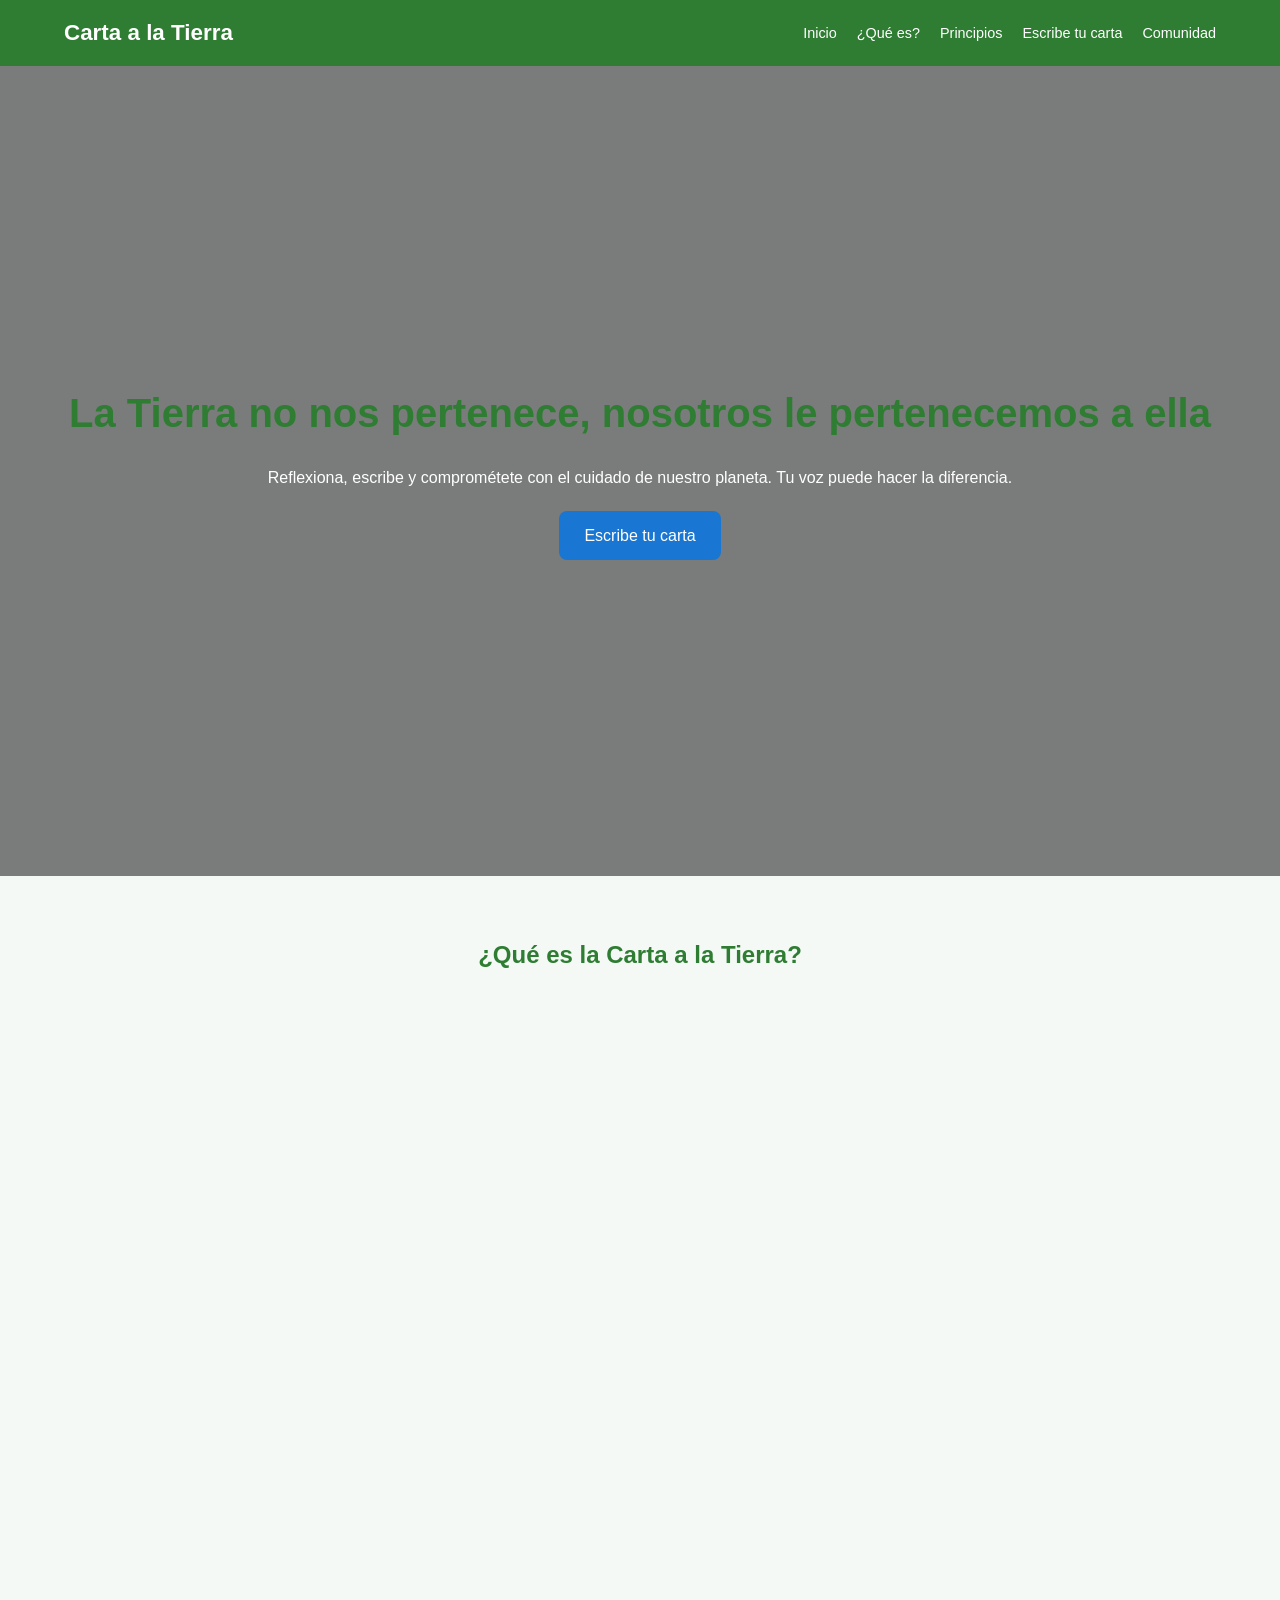
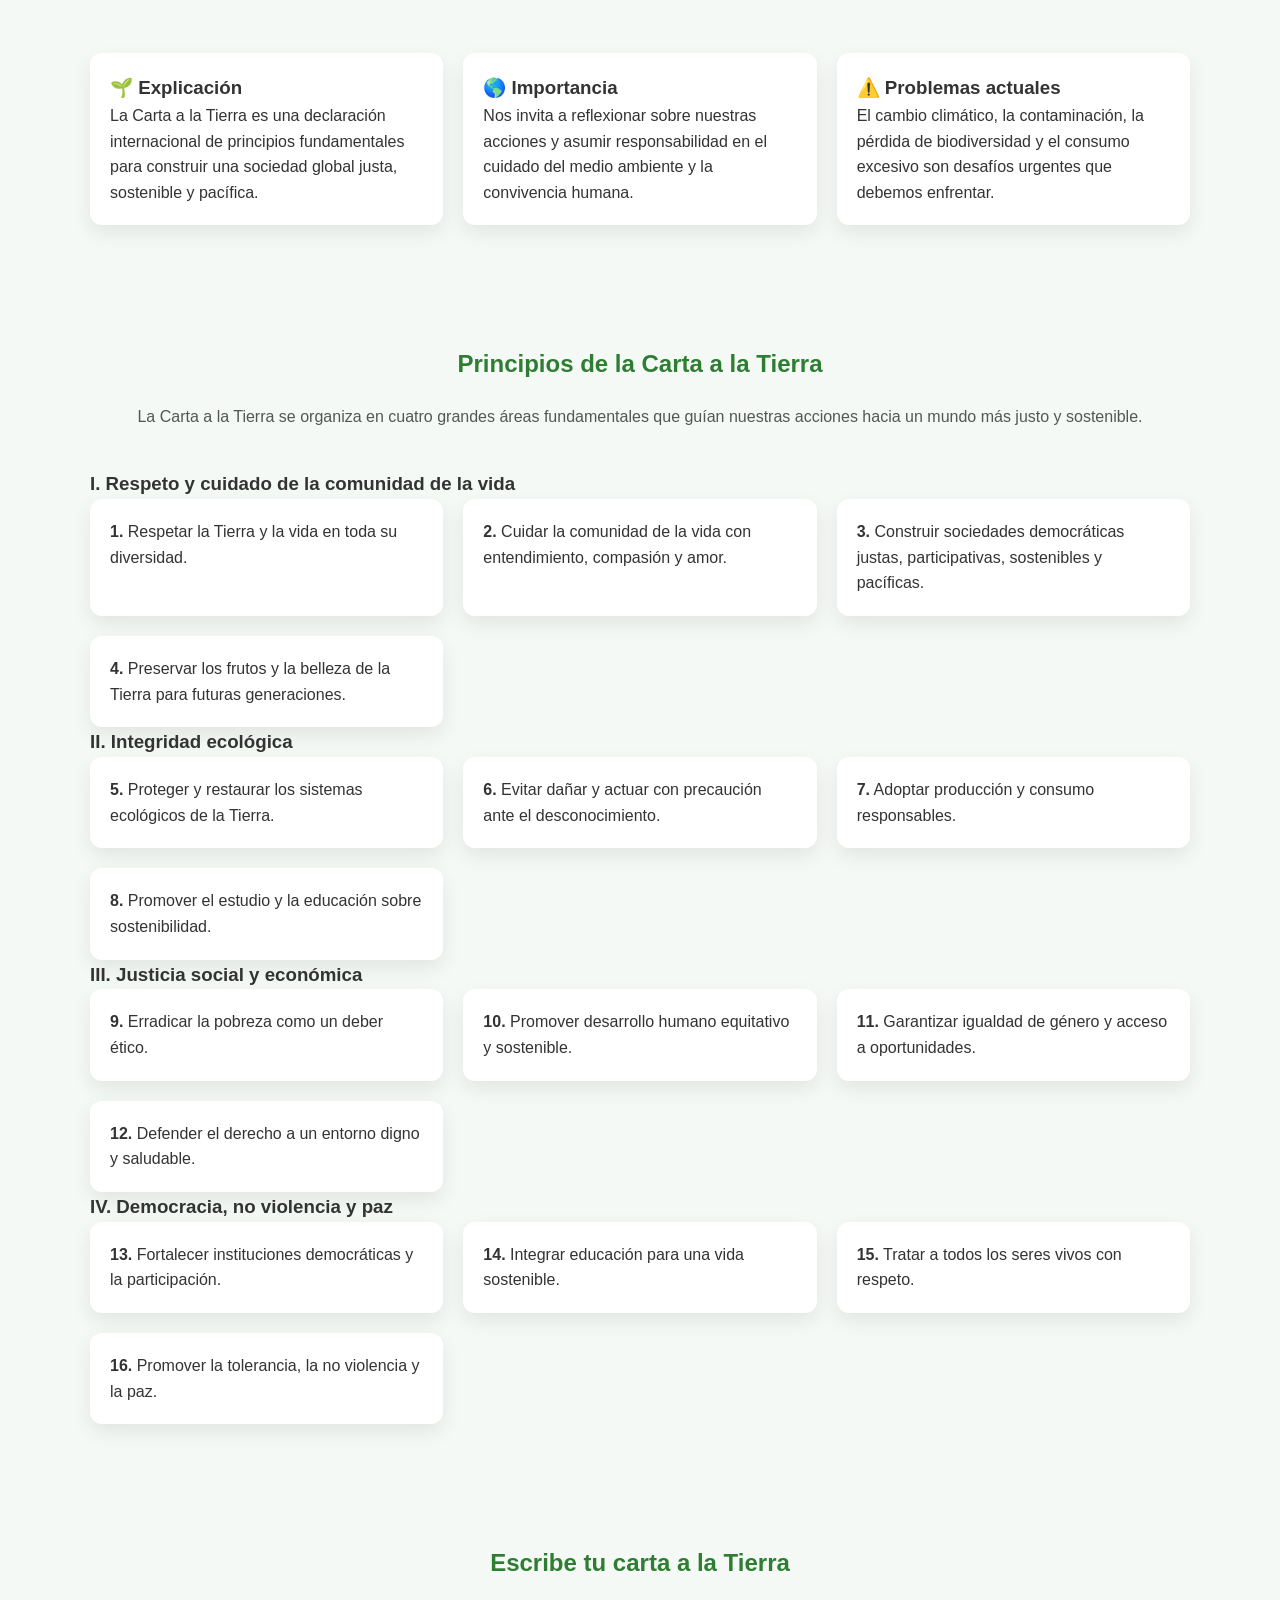
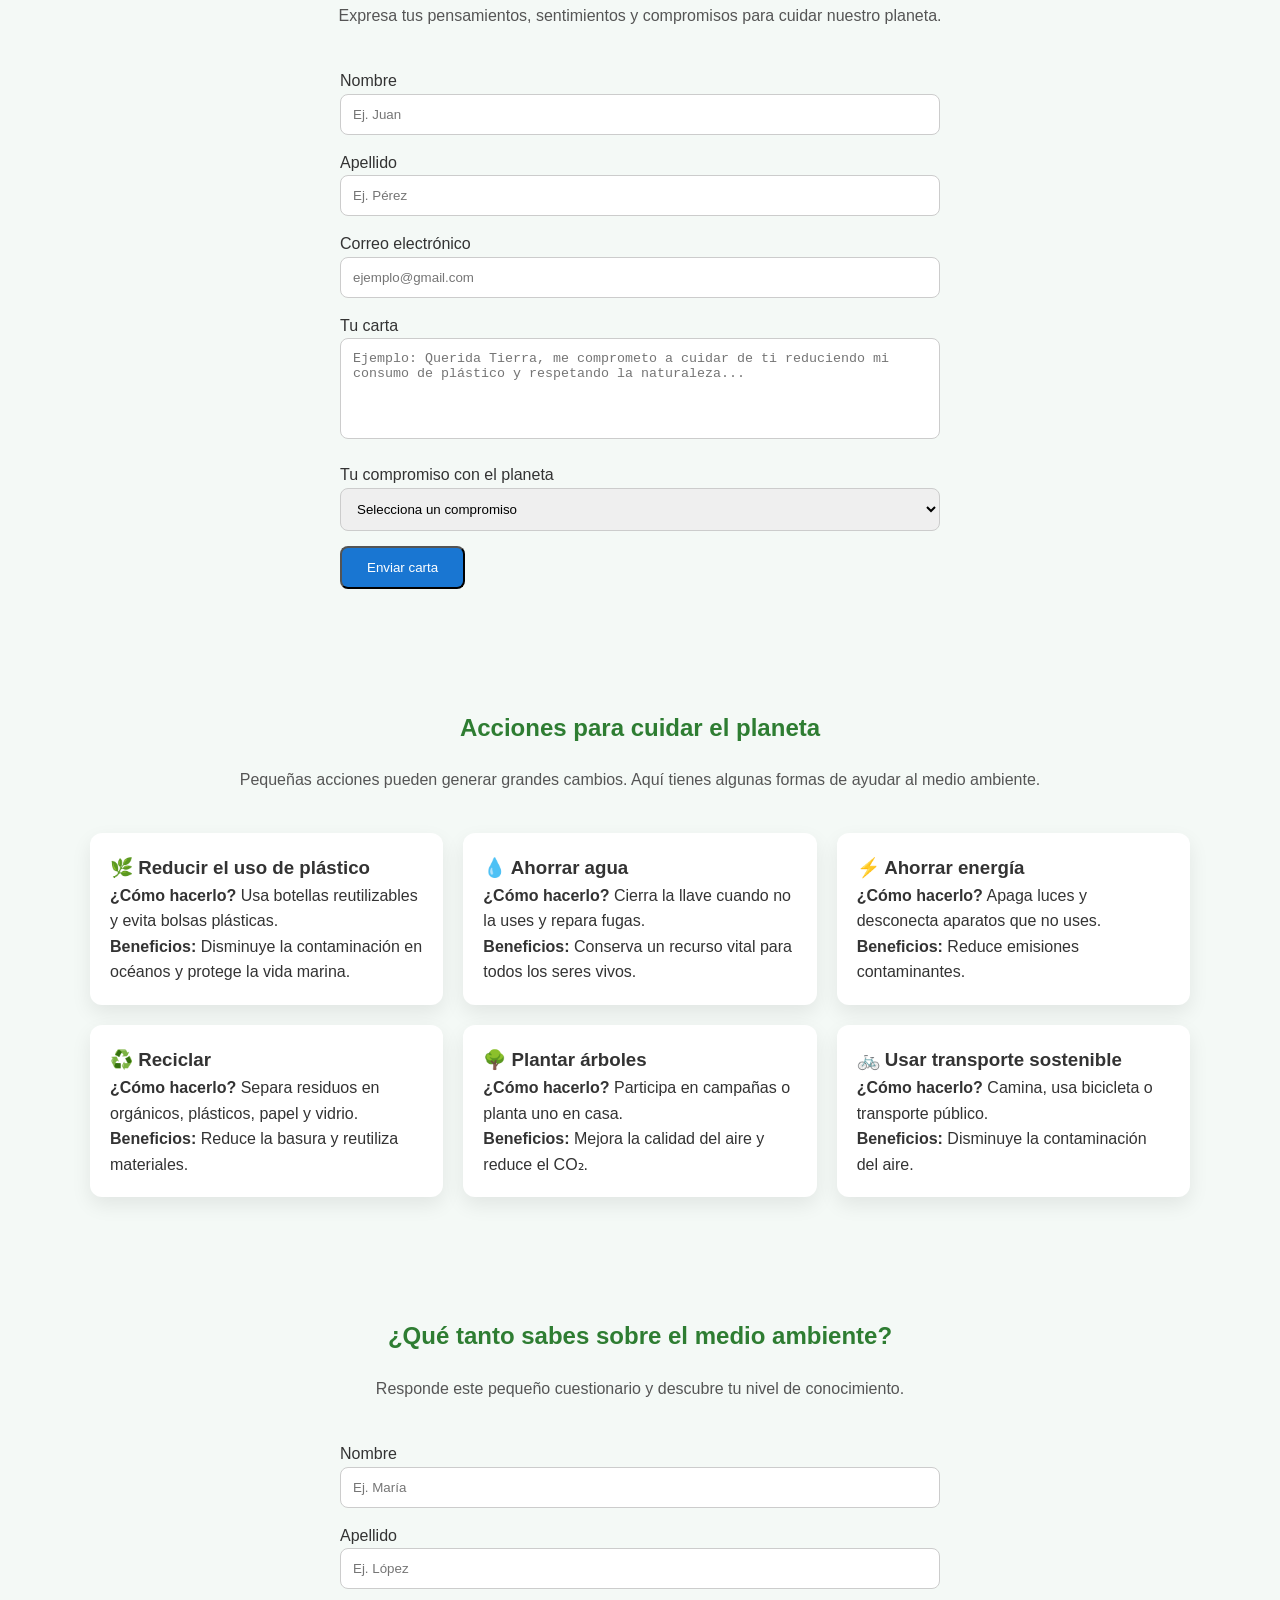
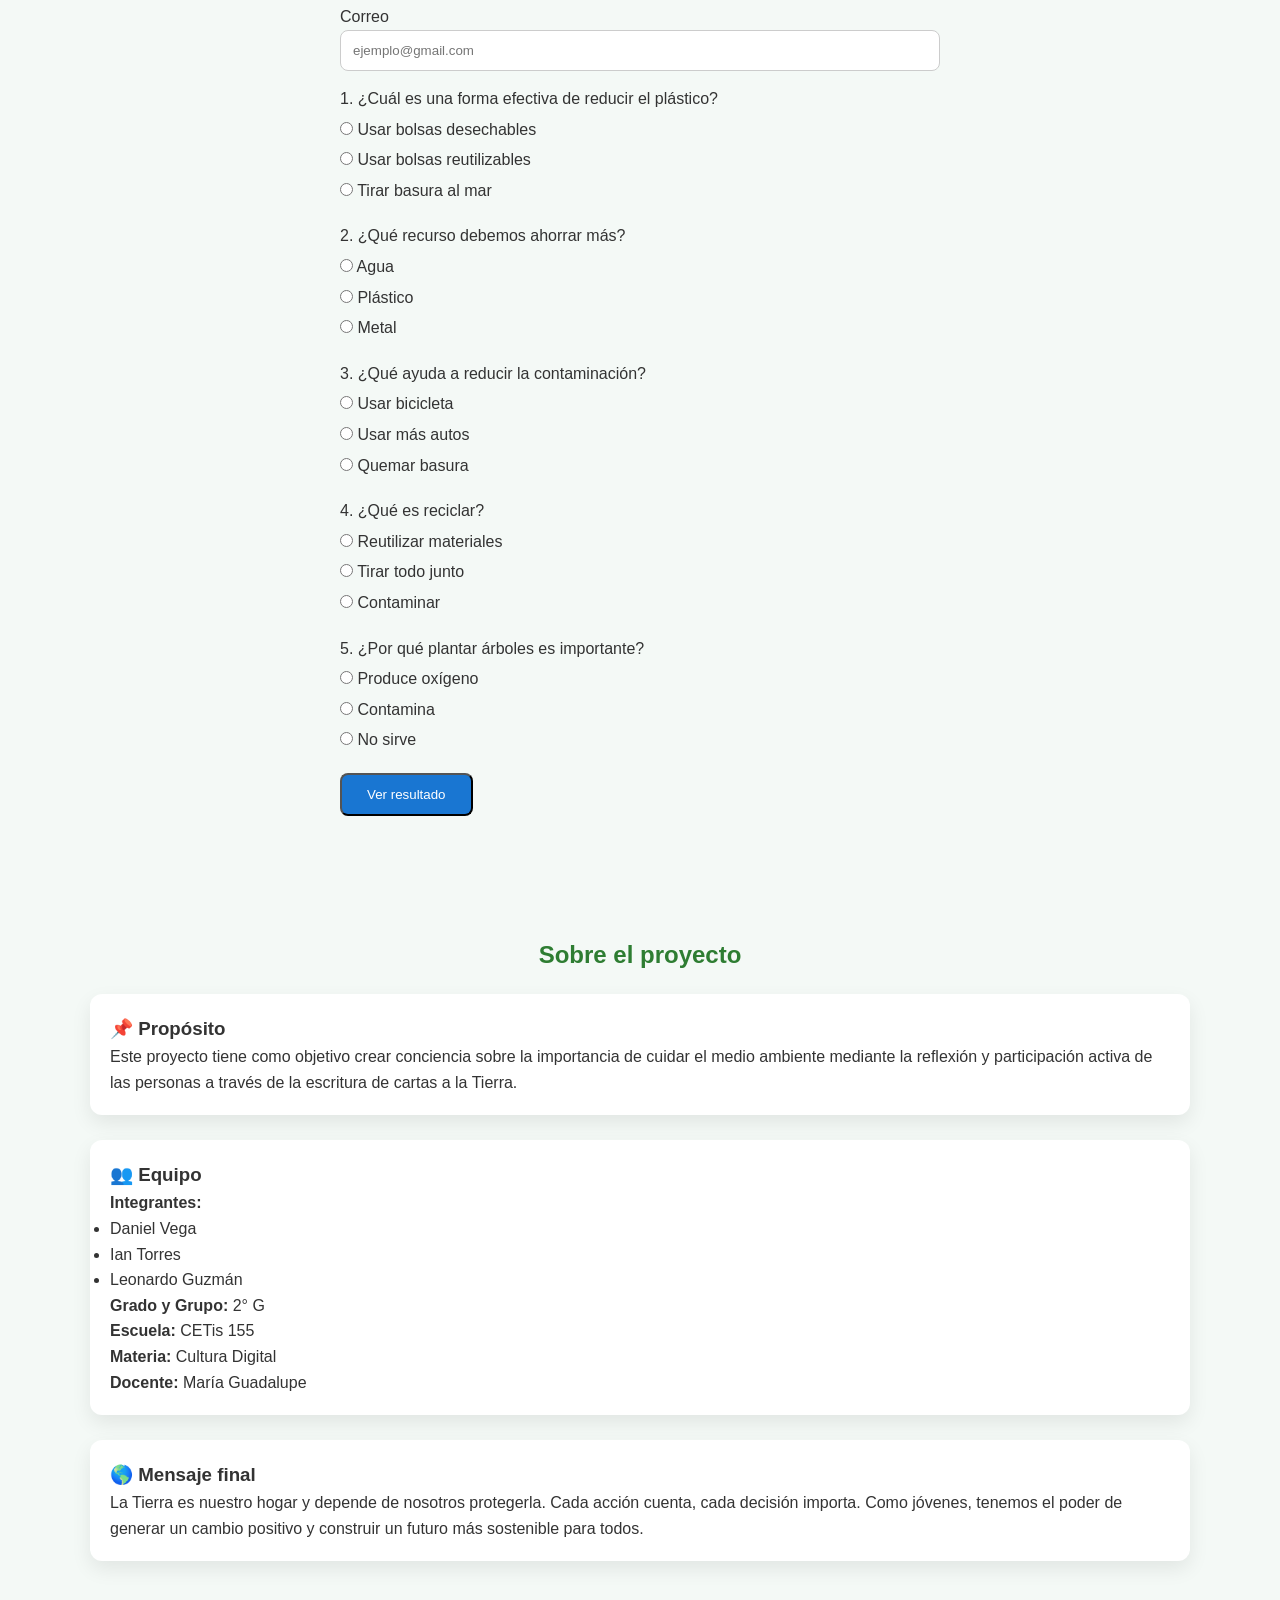
==== index.html @ 2c12a310 "Add files via upload" ====
<!DOCTYPE html>
<html lang="es">
<head>
    <meta charset="UTF-8">
    <meta name="viewport" content="width=device-width, initial-scale=1.0">
    <title>Carta A La Tierra</title>
    <link rel="stylesheet" href="styles.css">
</head>
<body>

<header class="header">
    <nav class="nav">
        <h1 class="logo">Carta a la Tierra</h1>
        <ul class="menu">
            <li><a href="#home">Inicio</a></li>
            <li><a href="#que-es">¿Qué es?</a></li>
            <li><a href="#principios">Principios</a></li>
            <li><a href="#carta">Escribe tu carta</a></li>
            <li><a href="#comunidad">Comunidad</a></li>
        </ul>
    </nav>
</header>

<main>
    <!-- HOME -->
    <section id="home" class="home">
        <div class="home-content">
            <h2 class="titulo-home">La Tierra no nos pertenece, nosotros le pertenecemos a ella</h2>
            <p>
                Reflexiona, escribe y comprométete con el cuidado de nuestro planeta.
                Tu voz puede hacer la diferencia.
            </p>
            <a href="#carta" class="btn">Escribe tu carta</a>
        </div>
    </section>

<!-- ¿QUÉ ES LA CARTA A LA TIERRA? -->
<section id="que-es" class="que-es">
    
    <div class="container">
        <h2>¿Qué es la Carta a la Tierra?</h2>

        <!-- VIDEO -->
        <div class="video-container">
            <iframe 
                src="https://www.youtube.com/embed/VIDEO_ID" 
                title="Carta a la Tierra"
                frameborder="0" 
                allowfullscreen>
            </iframe>
        </div>

        <!-- CONTENIDO -->
        <div class="info-grid">

            <div class="info-card">
                <h3>🌱 Explicación</h3>
                <p>
                    La Carta a la Tierra es una declaración internacional de principios fundamentales 
                    para construir una sociedad global justa, sostenible y pacífica.
                </p>
            </div>

            <div class="info-card">
                <h3>🌎 Importancia</h3>
                <p>
                    Nos invita a reflexionar sobre nuestras acciones y asumir responsabilidad en el 
                    cuidado del medio ambiente y la convivencia humana.
                </p>
            </div>

            <div class="info-card">
                <h3>⚠️ Problemas actuales</h3>
                <p>
                    El cambio climático, la contaminación, la pérdida de biodiversidad y el consumo 
                    excesivo son desafíos urgentes que debemos enfrentar.
                </p>
            </div>

        </div>
    </div>

</section>

<!-- PRINCIPIOS -->
<section id="principios" class="principios">

    <div class="container">
        <h2>Principios de la Carta a la Tierra</h2>
        <p class="intro">
            La Carta a la Tierra se organiza en cuatro grandes áreas fundamentales 
            que guían nuestras acciones hacia un mundo más justo y sostenible.
        </p>

        <!-- I -->
        <div class="grupo-principios">
            <h3>I. Respeto y cuidado de la comunidad de la vida</h3>

            <div class="principios-grid">
                <div class="principio-card">
                    <p><strong>1.</strong> Respetar la Tierra y la vida en toda su diversidad.</p>
                </div>

                <div class="principio-card">
                    <p><strong>2.</strong> Cuidar la comunidad de la vida con entendimiento, compasión y amor.</p>
                </div>

                <div class="principio-card">
                    <p><strong>3.</strong> Construir sociedades democráticas justas, participativas, sostenibles y pacíficas.</p>
                </div>

                <div class="principio-card">
                    <p><strong>4.</strong> Preservar los frutos y la belleza de la Tierra para futuras generaciones.</p>
                </div>
            </div>
        </div>

        <!-- II -->
        <div class="grupo-principios">
            <h3>II. Integridad ecológica</h3>

            <div class="principios-grid">
                <div class="principio-card">
                    <p><strong>5.</strong> Proteger y restaurar los sistemas ecológicos de la Tierra.</p>
                </div>

                <div class="principio-card">
                    <p><strong>6.</strong> Evitar dañar y actuar con precaución ante el desconocimiento.</p>
                </div>

                <div class="principio-card">
                    <p><strong>7.</strong> Adoptar producción y consumo responsables.</p>
                </div>

                <div class="principio-card">
                    <p><strong>8.</strong> Promover el estudio y la educación sobre sostenibilidad.</p>
                </div>
            </div>
        </div>

        <!-- III -->
        <div class="grupo-principios">
            <h3>III. Justicia social y económica</h3>

            <div class="principios-grid">
                <div class="principio-card">
                    <p><strong>9.</strong> Erradicar la pobreza como un deber ético.</p>
                </div>

                <div class="principio-card">
                    <p><strong>10.</strong> Promover desarrollo humano equitativo y sostenible.</p>
                </div>

                <div class="principio-card">
                    <p><strong>11.</strong> Garantizar igualdad de género y acceso a oportunidades.</p>
                </div>

                <div class="principio-card">
                    <p><strong>12.</strong> Defender el derecho a un entorno digno y saludable.</p>
                </div>
            </div>
        </div>

        <!-- IV -->
        <div class="grupo-principios">
            <h3>IV. Democracia, no violencia y paz</h3>

            <div class="principios-grid">
                <div class="principio-card">
                    <p><strong>13.</strong> Fortalecer instituciones democráticas y la participación.</p>
                </div>

                <div class="principio-card">
                    <p><strong>14.</strong> Integrar educación para una vida sostenible.</p>
                </div>

                <div class="principio-card">
                    <p><strong>15.</strong> Tratar a todos los seres vivos con respeto.</p>
                </div>

                <div class="principio-card">
                    <p><strong>16.</strong> Promover la tolerancia, la no violencia y la paz.</p>
                </div>
            </div>
        </div>

    </div>

</section>

<!-- ESCRIBE TU CARTA -->
<section id="carta" class="carta">

    <div class="container">
        <h2>Escribe tu carta a la Tierra</h2>
        <p class="intro">
            Expresa tus pensamientos, sentimientos y compromisos para cuidar nuestro planeta.
        </p>

        <form id="formCarta" class="formulario">

            <!-- Nombre -->
            <div class="form-group">
                <label for="nombre">Nombre</label>
                <input 
                    type="text" 
                    id="nombre" 
                    name="nombre" 
                    placeholder="Ej. Juan" 
                    required>
            </div>

            <!-- Apellido -->
            <div class="form-group">
                <label for="apellido">Apellido</label>
                <input 
                    type="text" 
                    id="apellido" 
                    name="apellido" 
                    placeholder="Ej. Pérez" 
                    required>
            </div>

            <!-- Correo -->
            <div class="form-group">
                <label for="correo">Correo electrónico</label>
                <input 
                    type="email" 
                    id="correo" 
                    name="correo" 
                    placeholder="ejemplo@gmail.com" 
                    required>
            </div>

            <!-- Mensaje -->
            <div class="form-group">
                <label for="mensaje">Tu carta</label>
                <textarea 
                    id="mensaje" 
                    name="mensaje" 
                    rows="5" 
                    placeholder="Ejemplo: Querida Tierra, me comprometo a cuidar de ti reduciendo mi consumo de plástico y respetando la naturaleza..."
                    required></textarea>
            </div>

            <!-- Compromiso -->
            <div class="form-group">
                <label for="compromiso">Tu compromiso con el planeta</label>
                <select id="compromiso" name="compromiso" required>
                    <option value="">Selecciona un compromiso</option>

                    <option>Respetar toda forma de vida</option>
                    <option>Cuidar la naturaleza con responsabilidad</option>
                    <option>Promover la paz y la justicia</option>
                    <option>Proteger el futuro del planeta</option>

                    <option>Proteger ecosistemas</option>
                    <option>Evitar contaminar</option>
                    <option>Consumir responsablemente</option>
                    <option>Aprender y educar sobre el medio ambiente</option>

                    <option>Apoyar la erradicación de la pobreza</option>
                    <option>Promover la equidad</option>
                    <option>Defender la igualdad de género</option>
                    <option>Respetar los derechos humanos</option>

                    <option>Participar en decisiones responsables</option>
                    <option>Educar para un futuro sostenible</option>
                    <option>Respetar a todos los seres vivos</option>
                    <option>Fomentar la paz y la no violencia</option>
                </select>
            </div>

            <!-- Botón -->
            <button type="submit" class="btn">Enviar carta</button>

        </form>

        <!-- Mensaje de confirmación -->
        <p id="mensajeExito" class="mensaje-exito" style="display: none;">
            ✅ Tu carta ha sido guardada correctamente.
        </p>

    </div>

</section>

<!-- ACCIONES ECOLÓGICAS -->
<section id="acciones" class="acciones">

    <div class="container">
        <h2>Acciones para cuidar el planeta</h2>
        <p class="intro">
            Pequeñas acciones pueden generar grandes cambios. Aquí tienes algunas formas de ayudar al medio ambiente.
        </p>

        <div class="acciones-grid">

            <!-- ACCIÓN 1 -->
            <div class="accion-card">
                <h3>🌿 Reducir el uso de plástico</h3>
                <p><strong>¿Cómo hacerlo?</strong> Usa botellas reutilizables y evita bolsas plásticas.</p>
                <p><strong>Beneficios:</strong> Disminuye la contaminación en océanos y protege la vida marina.</p>
            </div>

            <!-- ACCIÓN 2 -->
            <div class="accion-card">
                <h3>💧 Ahorrar agua</h3>
                <p><strong>¿Cómo hacerlo?</strong> Cierra la llave cuando no la uses y repara fugas.</p>
                <p><strong>Beneficios:</strong> Conserva un recurso vital para todos los seres vivos.</p>
            </div>

            <!-- ACCIÓN 3 -->
            <div class="accion-card">
                <h3>⚡ Ahorrar energía</h3>
                <p><strong>¿Cómo hacerlo?</strong> Apaga luces y desconecta aparatos que no uses.</p>
                <p><strong>Beneficios:</strong> Reduce emisiones contaminantes.</p>
            </div>

            <!-- ACCIÓN 4 -->
            <div class="accion-card">
                <h3>♻️ Reciclar</h3>
                <p><strong>¿Cómo hacerlo?</strong> Separa residuos en orgánicos, plásticos, papel y vidrio.</p>
                <p><strong>Beneficios:</strong> Reduce la basura y reutiliza materiales.</p>
            </div>

            <!-- ACCIÓN 5 -->
            <div class="accion-card">
                <h3>🌳 Plantar árboles</h3>
                <p><strong>¿Cómo hacerlo?</strong> Participa en campañas o planta uno en casa.</p>
                <p><strong>Beneficios:</strong> Mejora la calidad del aire y reduce el CO₂.</p>
            </div>

            <!-- ACCIÓN 6 -->
            <div class="accion-card">
                <h3>🚲 Usar transporte sostenible</h3>
                <p><strong>¿Cómo hacerlo?</strong> Camina, usa bicicleta o transporte público.</p>
                <p><strong>Beneficios:</strong> Disminuye la contaminación del aire.</p>
            </div>

        </div>

    </div>

</section>

<!-- QUIZ AMBIENTAL -->
<section id="quiz" class="quiz">

    <div class="container">
        <h2>¿Qué tanto sabes sobre el medio ambiente?</h2>
        <p class="intro">
            Responde este pequeño cuestionario y descubre tu nivel de conocimiento.
        </p>

        <form id="formQuiz" class="formulario">

            <!-- DATOS DEL USUARIO -->
            <div class="form-group">
                <label for="nombreQuiz">Nombre</label>
                <input type="text" id="nombreQuiz" placeholder="Ej. María" required>
            </div>

            <div class="form-group">
                <label for="apellidoQuiz">Apellido</label>
                <input type="text" id="apellidoQuiz" placeholder="Ej. López" required>
            </div>

            <div class="form-group">
                <label for="correoQuiz">Correo</label>
                <input type="email" id="correoQuiz" placeholder="ejemplo@gmail.com" required>
            </div>

            <!-- PREGUNTA 1 -->
            <div class="pregunta">
                <p>1. ¿Cuál es una forma efectiva de reducir el plástico?</p>
                <label><input type="radio" name="p1" value="0"> Usar bolsas desechables</label>
                <label><input type="radio" name="p1" value="1"> Usar bolsas reutilizables</label>
                <label><input type="radio" name="p1" value="0"> Tirar basura al mar</label>
            </div>

            <!-- PREGUNTA 2 -->
            <div class="pregunta">
                <p>2. ¿Qué recurso debemos ahorrar más?</p>
                <label><input type="radio" name="p2" value="1"> Agua</label>
                <label><input type="radio" name="p2" value="0"> Plástico</label>
                <label><input type="radio" name="p2" value="0"> Metal</label>
            </div>

            <!-- PREGUNTA 3 -->
            <div class="pregunta">
                <p>3. ¿Qué ayuda a reducir la contaminación?</p>
                <label><input type="radio" name="p3" value="1"> Usar bicicleta</label>
                <label><input type="radio" name="p3" value="0"> Usar más autos</label>
                <label><input type="radio" name="p3" value="0"> Quemar basura</label>
            </div>

            <!-- PREGUNTA 4 -->
            <div class="pregunta">
                <p>4. ¿Qué es reciclar?</p>
                <label><input type="radio" name="p4" value="1"> Reutilizar materiales</label>
                <label><input type="radio" name="p4" value="0"> Tirar todo junto</label>
                <label><input type="radio" name="p4" value="0"> Contaminar</label>
            </div>

            <!-- PREGUNTA 5 -->
            <div class="pregunta">
                <p>5. ¿Por qué plantar árboles es importante?</p>
                <label><input type="radio" name="p5" value="1"> Produce oxígeno</label>
                <label><input type="radio" name="p5" value="0"> Contamina</label>
                <label><input type="radio" name="p5" value="0"> No sirve</label>
            </div>

            <!-- BOTÓN -->
            <button type="submit" class="btn">Ver resultado</button>

        </form>

        <!-- RESULTADO -->
        <div id="resultadoQuiz" class="resultado-quiz" style="display: none;">
            <h3>Tu resultado</h3>
            <p id="puntaje"></p>
        </div>

    </div>

</section>

<!-- SOBRE EL PROYECTO -->
<section id="sobre" class="sobre">

    <div class="container">
        <h2>Sobre el proyecto</h2>

        <!-- PROPÓSITO -->
        <div class="sobre-card">
            <h3>📌 Propósito</h3>
            <p>
                Este proyecto tiene como objetivo crear conciencia sobre la importancia 
                de cuidar el medio ambiente mediante la reflexión y participación activa 
                de las personas a través de la escritura de cartas a la Tierra.
            </p>
        </div>

        <!-- AUTORES -->
        <div class="sobre-card">
            <h3>👥 Equipo</h3>
            <p><strong>Integrantes:</strong></p>
            <ul>
                <li>Daniel Vega</li>
                <li>Ian Torres</li>
                <li>Leonardo Guzmán</li>
            </ul>

            <p><strong>Grado y Grupo:</strong> 2° G</p>
            <p><strong>Escuela:</strong> CETis 155</p>
            <p><strong>Materia:</strong> Cultura Digital</p>
            <p><strong>Docente:</strong> María Guadalupe</p>
        </div>

        <!-- MENSAJE FINAL -->
        <div class="sobre-card">
            <h3>🌎 Mensaje final</h3>
            <p>
                La Tierra es nuestro hogar y depende de nosotros protegerla. 
                Cada acción cuenta, cada decisión importa. 
                Como jóvenes, tenemos el poder de generar un cambio positivo 
                y construir un futuro más sostenible para todos.
            </p>
        </div>

    </div>

</section>

</main>

<script src="script.js"></script>
</body>
</html>
---- styles.css ----
/* =========================
   🎯 RESET
========================= */
* {
    margin: 0;
    padding: 0;
    box-sizing: border-box;
}

/* =========================
   🌍 VARIABLES (PALETA)
========================= */
:root {
    --verde: #2E7D32;
    --verde-claro: #66BB6A;
    --azul: #1976D2;
    --fondo: #f4f9f6;
    --blanco: #ffffff;
    --gris: #555;
    --sombra: 0 8px 20px rgba(0,0,0,0.08);
}

/* =========================
   GENERAL
========================= */
body {
    font-family: 'Segoe UI', sans-serif;
    background: var(--fondo);
    color: #333;
    line-height: 1.6;
}

.container {
    width: 90%;
    max-width: 1100px;
    margin: auto;
    padding: 60px 0;
}

h2 {
    text-align: center;
    margin-bottom: 20px;
    color: var(--verde);
}

.intro {
    text-align: center;
    color: var(--gris);
    margin-bottom: 40px;
}

/* =========================
   🧭 NAV
========================= */
.header {
    background: var(--verde);
    position: sticky;
    top: 0;
    z-index: 1000;
}

.nav {
    display: flex;
    justify-content: space-between;
    align-items: center;
    padding: 15px 5%;
}

.logo {
    color: white;
    font-size: 1.4rem;
    font-weight: bold;
}

.menu {
    list-style: none;
    display: flex;
    gap: 20px;
}

.menu a {
    color: white;
    text-decoration: none;
    font-size: 0.9rem;
    transition: 0.3s;
}

.menu a:hover {
    opacity: 0.7;
}

/* =========================
   🏠 HOME
========================= */
.home {
    height: 90vh;
    display: flex;
    justify-content: center;
    align-items: center;
    text-align: center;

    background: linear-gradient(rgba(0,0,0,0.5), rgba(0,0,0,0.5)),
    url('https://images.unsplash.com/photo-1501004318641-b39e6451bec6');
    background-size: cover;
    background-position: center;

    color: white;
}

.titulo-home {
    font-size: 2.5rem;
    margin-bottom: 20px;
}

.home p {
    margin-bottom: 20px;
}

/* =========================
   🔘 BOTONES
========================= */
.btn {
    background: var(--azul);
    color: white;
    padding: 12px 25px;
    border-radius: 8px;
    text-decoration: none;
    display: inline-block;
    transition: 0.3s;
}

.btn:hover {
    transform: translateY(-3px);
    background: #0d47a1;
}

/* =========================
   🎥 VIDEO
========================= */
.video-container {
    position: relative;
    padding-bottom: 56.25%;
    margin-bottom: 40px;
}

.video-container iframe {
    position: absolute;
    width: 100%;
    height: 100%;
    border-radius: 10px;
}

/* =========================
   🧩 GRIDS
========================= */
.info-grid,
.principios-grid,
.acciones-grid,
.cartas-grid,
.impacto-grid {
    display: grid;
    gap: 20px;
}

/* =========================
   🧱 CARDS
========================= */
.info-card,
.principio-card,
.accion-card,
.carta-card,
.impacto-card,
.sobre-card {
    background: var(--blanco);
    padding: 20px;
    border-radius: 12px;
    box-shadow: var(--sombra);
    transition: 0.3s;
}

.info-card:hover,
.principio-card:hover,
.accion-card:hover {
    transform: translateY(-6px);
}

/* =========================
   📝 FORMULARIOS
========================= */
.formulario {
    max-width: 600px;
    margin: auto;
}

.form-group {
    margin-bottom: 15px;
}

.form-group input,
.form-group textarea,
.form-group select {
    width: 100%;
    padding: 12px;
    border-radius: 8px;
    border: 1px solid #ccc;
    transition: 0.2s;
}

.form-group input:focus,
.form-group textarea:focus,
.form-group select:focus {
    border-color: var(--verde);
    outline: none;
}

textarea {
    resize: none;
}

/* =========================
   💌 CARTAS
========================= */
.carta-card {
    cursor: pointer;
}

.carta-detalle {
    display: none;
    margin-top: 10px;
}

.carta-card.active .carta-detalle {
    display: block;
}

.btn-like {
    background: #e91e63;
    color: white;
    padding: 8px;
    border-radius: 6px;
    margin-top: 10px;
}

/* =========================
   📊 IMPACTO
========================= */
.numero {
    font-size: 2rem;
    color: var(--azul);
}

/* =========================
   🔵 GRÁFICA
========================= */
.grafica-circular {
    display: flex;
    justify-content: center;
    margin-top: 20px;
}

.circulo {
    width: 130px;
    height: 130px;
    border-radius: 50%;
    display: flex;
    align-items: center;
    justify-content: center;
    font-weight: bold;
    background: conic-gradient(var(--verde) 0%, #ddd 0%);
}

/* =========================
   🧠 QUIZ
========================= */
.pregunta {
    margin-bottom: 20px;
}

.pregunta label {
    display: block;
    margin-top: 5px;
}

/* =========================
   📌 SOBRE
========================= */
.sobre-card {
    margin-bottom: 25px;
}

/* =========================
   📱 RESPONSIVE
========================= */

/* TABLET */
@media (min-width: 600px) {
    .info-grid,
    .acciones-grid {
        grid-template-columns: repeat(2, 1fr);
    }
}

/* PC */
@media (min-width: 900px) {
    .info-grid,
    .principios-grid,
    .acciones-grid,
    .cartas-grid,
    .impacto-grid {
        grid-template-columns: repeat(3, 1fr);
    }
}

/* MÓVIL */
@media (max-width: 768px) {

    .menu {
        flex-direction: column;
        background: var(--verde);
        position: absolute;
        top: 60px;
        right: 0;
        width: 200px;
        display: none;
    }

    .menu.active {
        display: flex;
    }

}

/* =========================
   ✨ ANIMACIONES
========================= */
.animado {
    opacity: 0;
    transform: translateY(40px);
    transition: 0.6s;
}

.animado.visible {
    opacity: 1;
    transform: translateY(0);
}
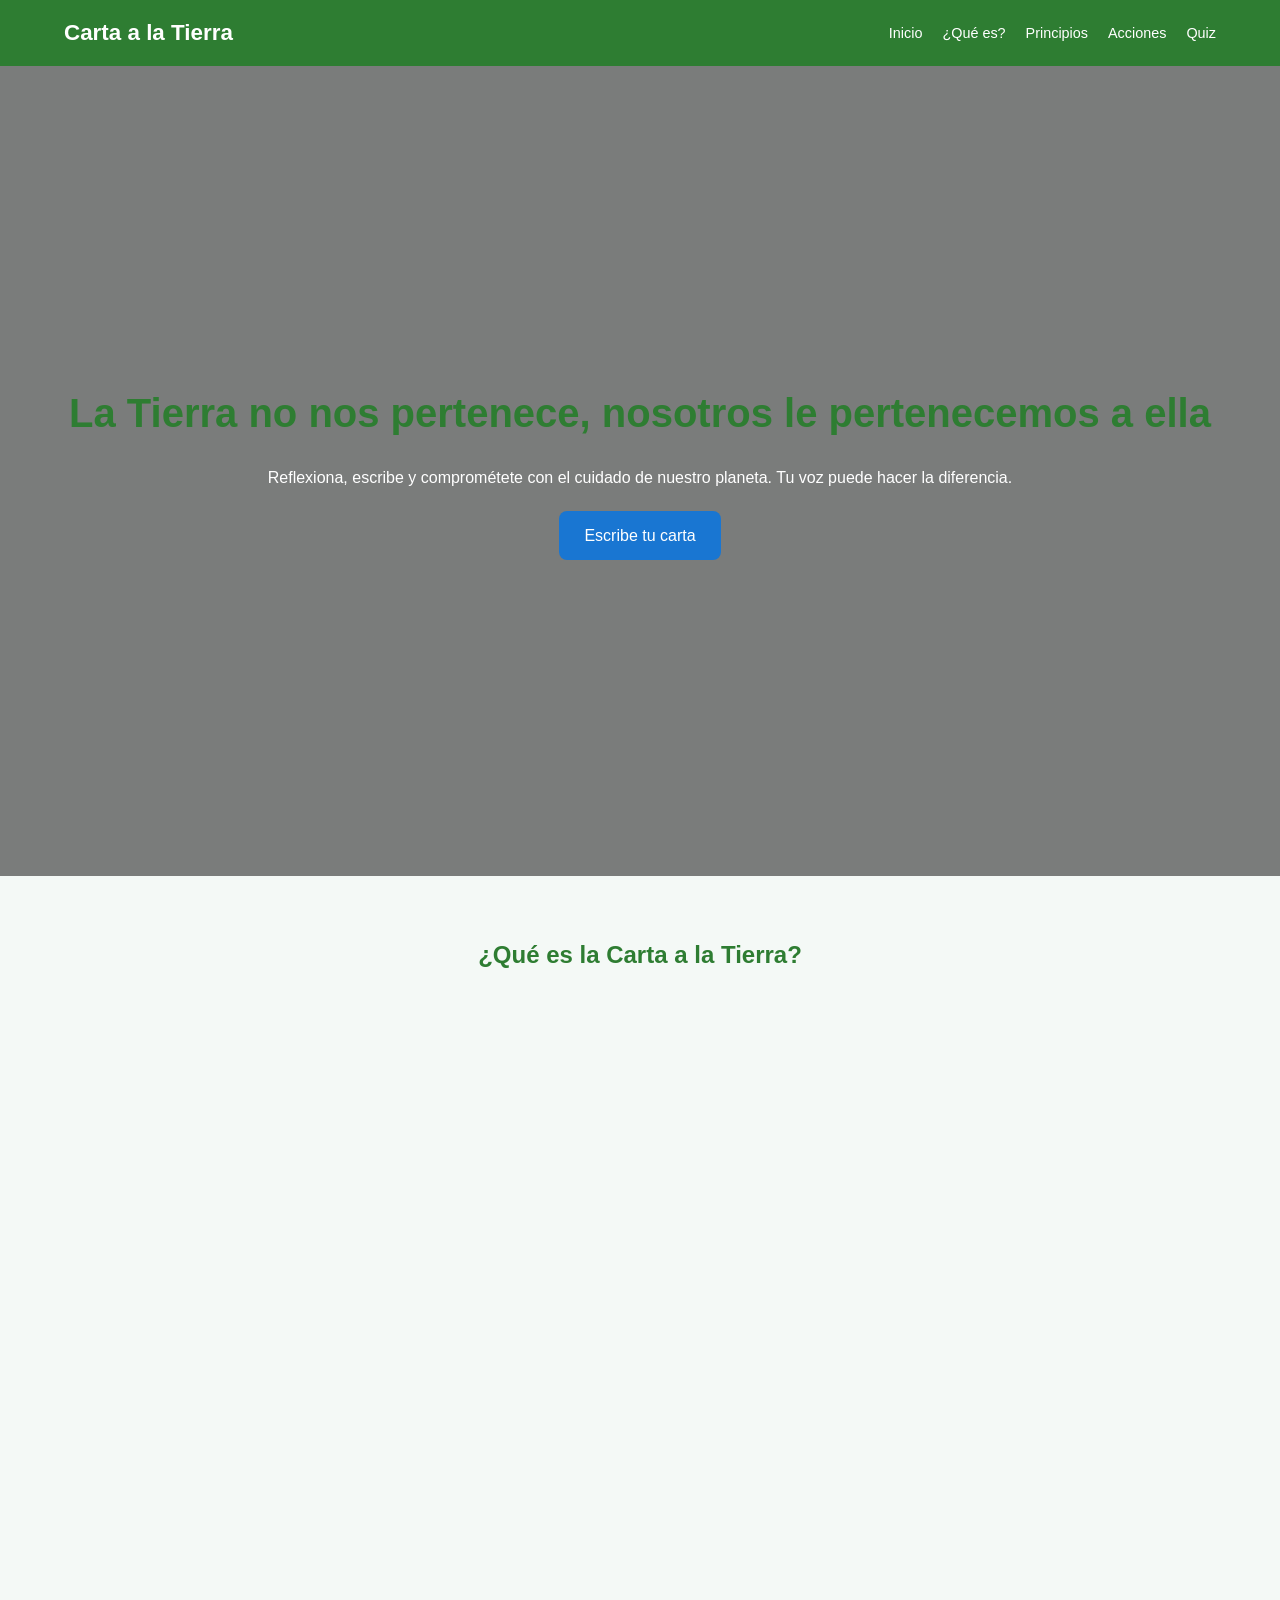
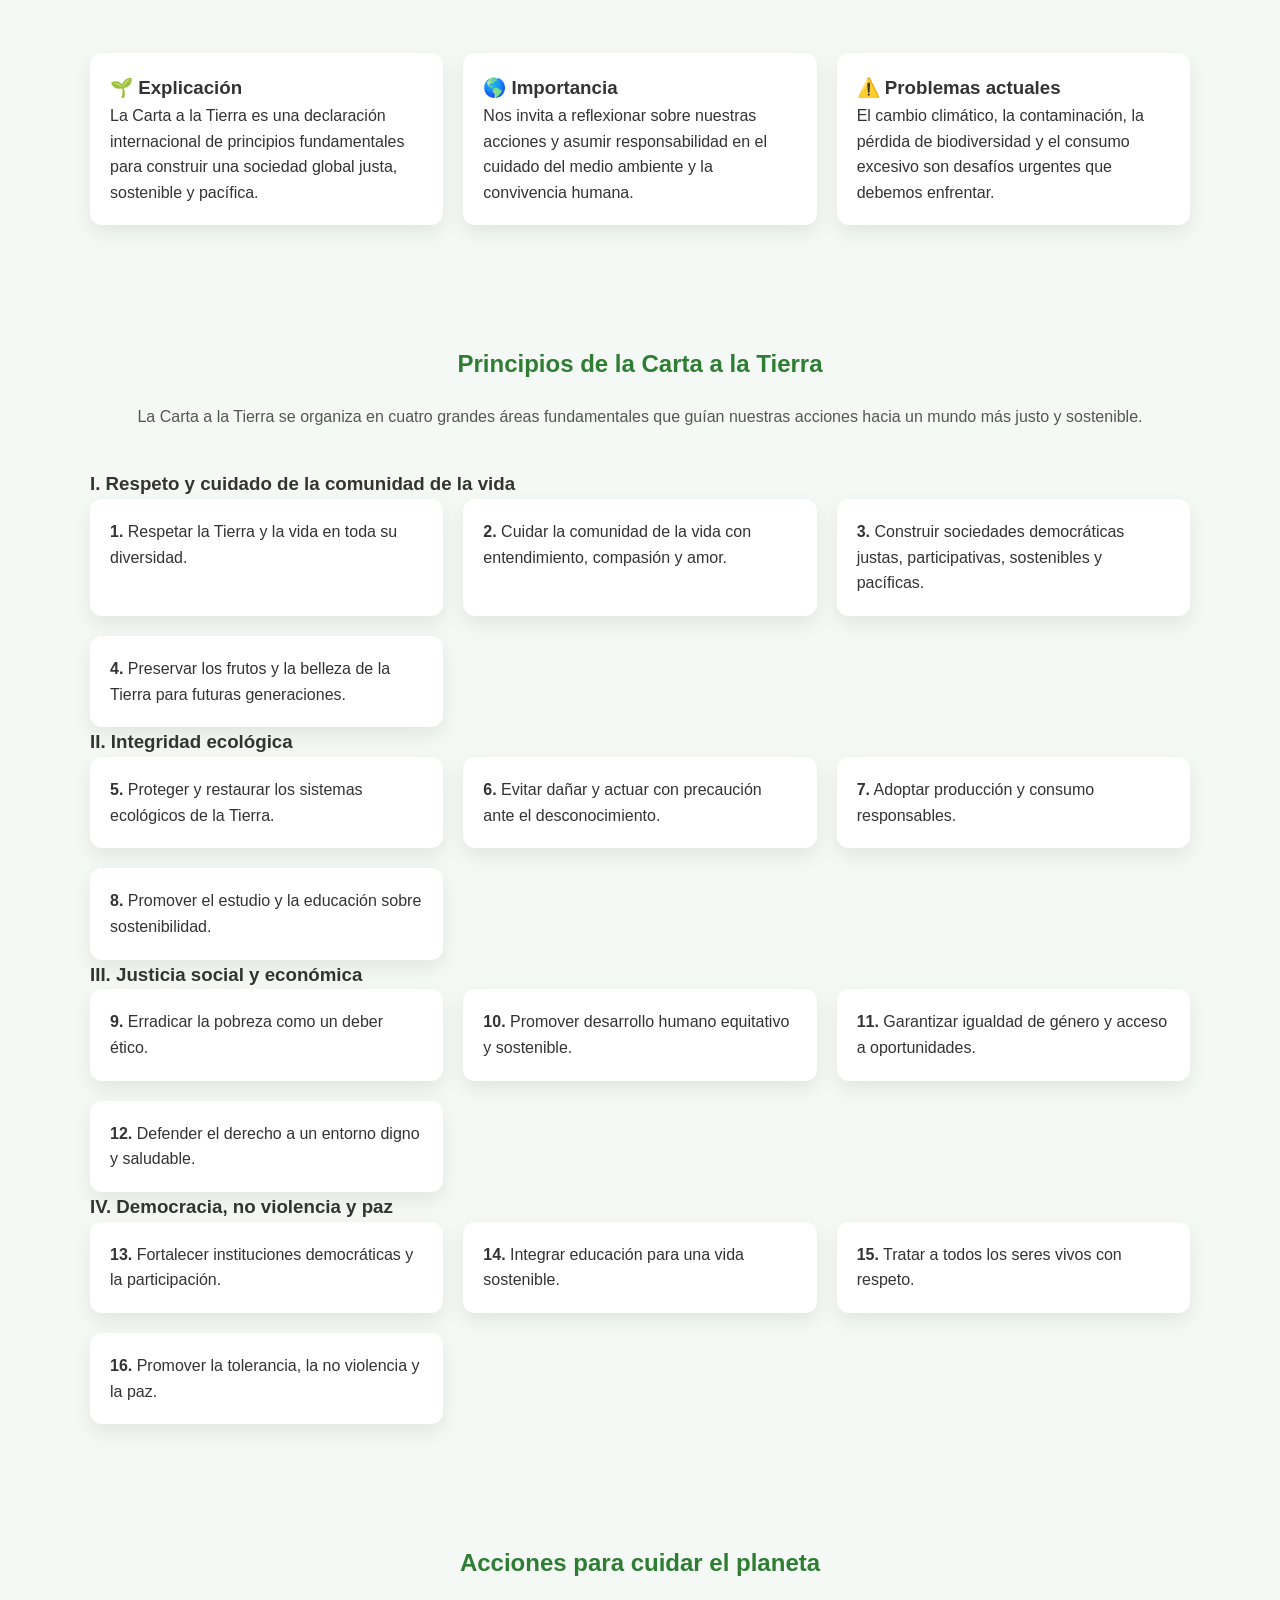
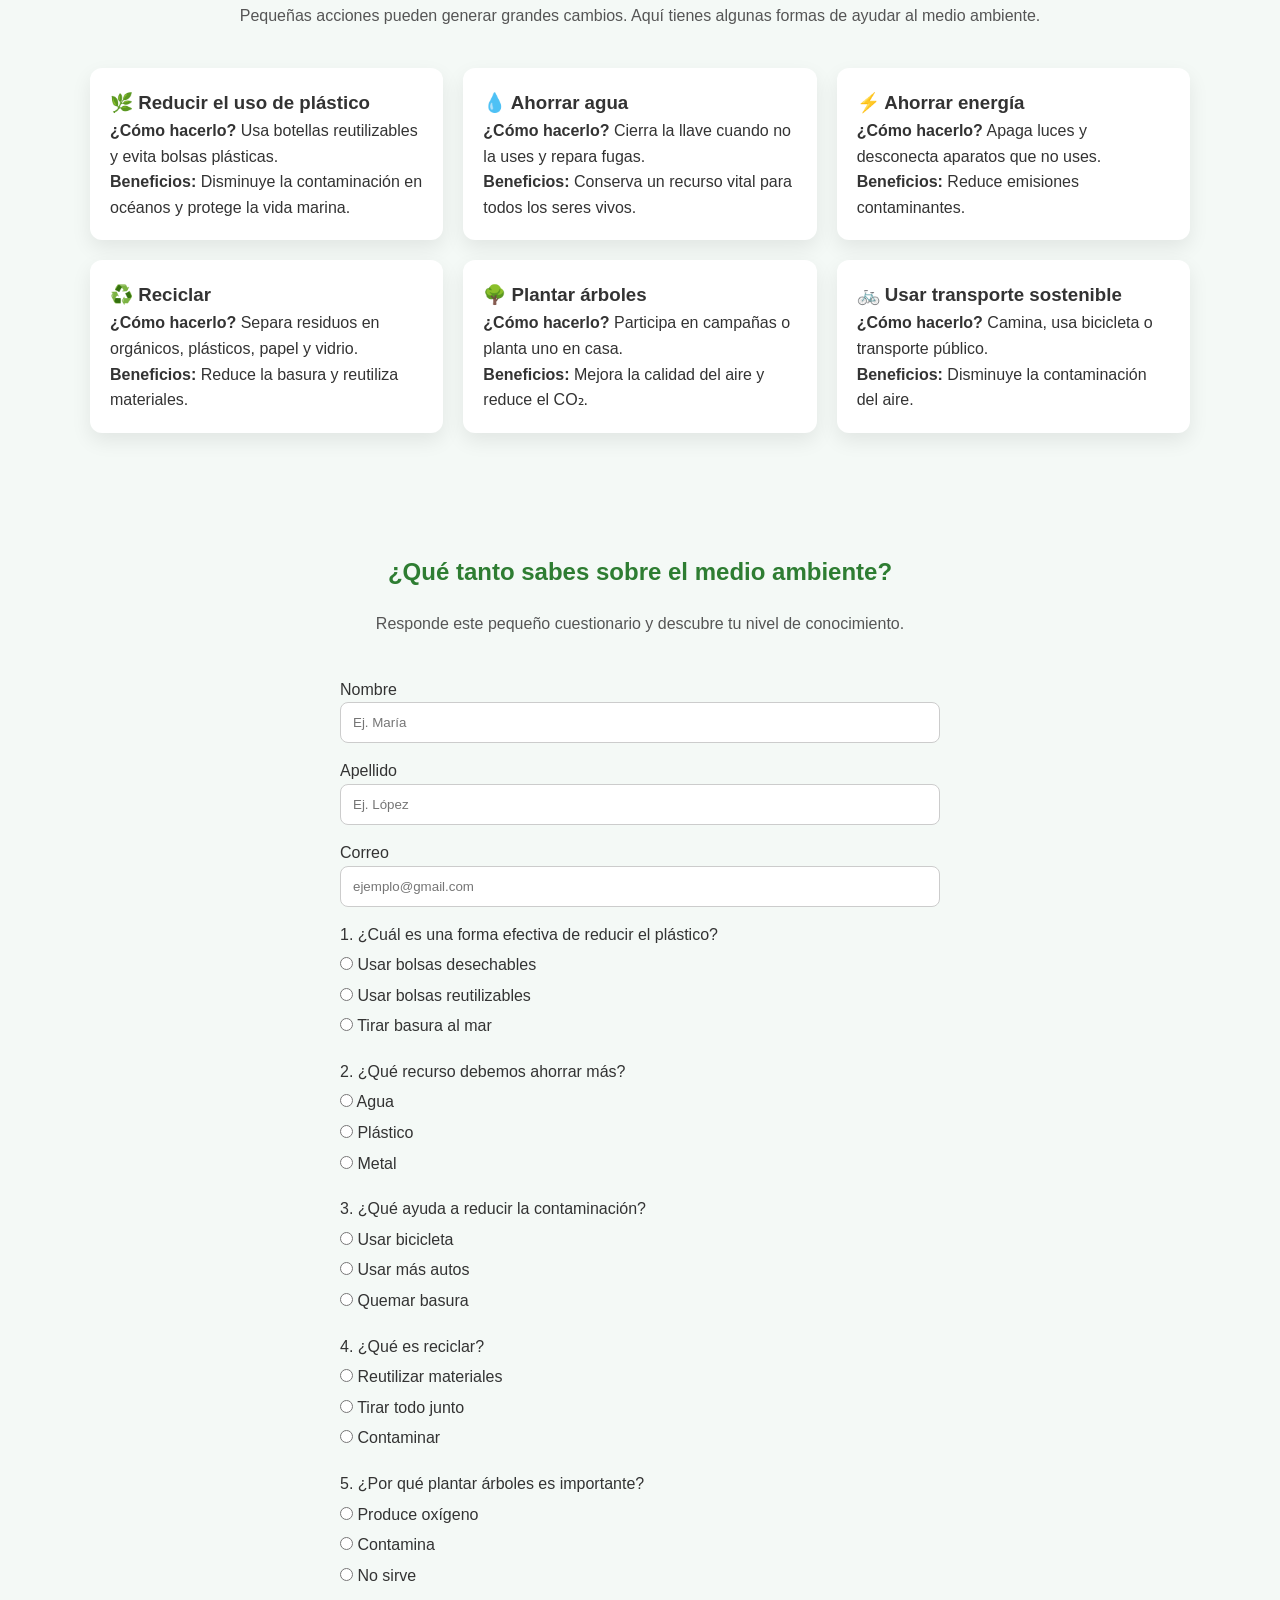
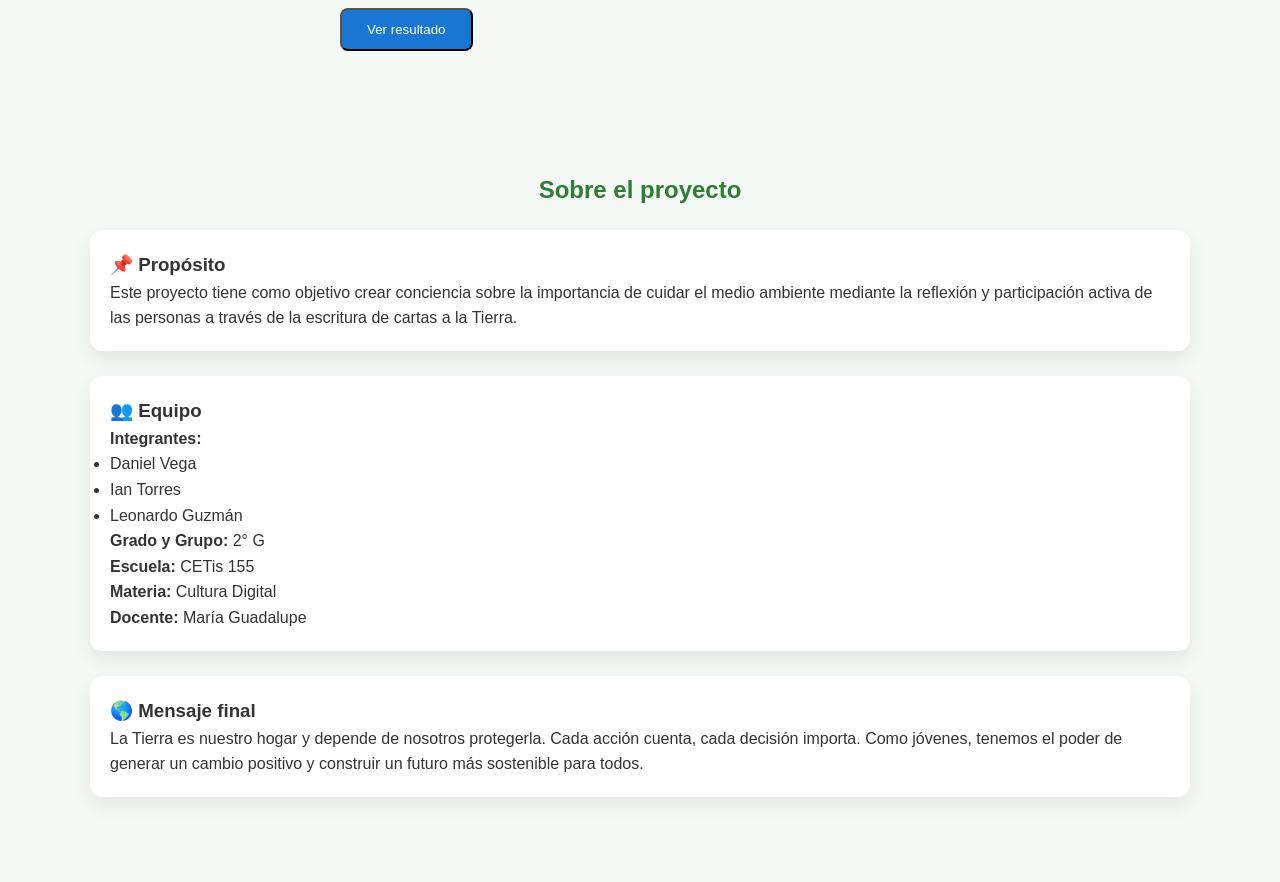
==== commit 1ca9b5ec: "Update index.html" ====
--- a/index.html
+++ b/index.html
@@ -15,8 +15,8 @@
             <li><a href="#home">Inicio</a></li>
             <li><a href="#que-es">¿Qué es?</a></li>
             <li><a href="#principios">Principios</a></li>
-            <li><a href="#carta">Escribe tu carta</a></li>
-            <li><a href="#comunidad">Comunidad</a></li>
+            <li><a href="#acciones">Acciones</a></li>
+            <li><a href="#quiz">Quiz</a></li>
         </ul>
     </nav>
 </header>
@@ -188,100 +188,6 @@
 
 </section>
 
-<!-- ESCRIBE TU CARTA -->
-<section id="carta" class="carta">
-
-    <div class="container">
-        <h2>Escribe tu carta a la Tierra</h2>
-        <p class="intro">
-            Expresa tus pensamientos, sentimientos y compromisos para cuidar nuestro planeta.
-        </p>
-
-        <form id="formCarta" class="formulario">
-
-            <!-- Nombre -->
-            <div class="form-group">
-                <label for="nombre">Nombre</label>
-                <input 
-                    type="text" 
-                    id="nombre" 
-                    name="nombre" 
-                    placeholder="Ej. Juan" 
-                    required>
-            </div>
-
-            <!-- Apellido -->
-            <div class="form-group">
-                <label for="apellido">Apellido</label>
-                <input 
-                    type="text" 
-                    id="apellido" 
-                    name="apellido" 
-                    placeholder="Ej. Pérez" 
-                    required>
-            </div>
-
-            <!-- Correo -->
-            <div class="form-group">
-                <label for="correo">Correo electrónico</label>
-                <input 
-                    type="email" 
-                    id="correo" 
-                    name="correo" 
-                    placeholder="ejemplo@gmail.com" 
-                    required>
-            </div>
-
-            <!-- Mensaje -->
-            <div class="form-group">
-                <label for="mensaje">Tu carta</label>
-                <textarea 
-                    id="mensaje" 
-                    name="mensaje" 
-                    rows="5" 
-                    placeholder="Ejemplo: Querida Tierra, me comprometo a cuidar de ti reduciendo mi consumo de plástico y respetando la naturaleza..."
-                    required></textarea>
-            </div>
-
-            <!-- Compromiso -->
-            <div class="form-group">
-                <label for="compromiso">Tu compromiso con el planeta</label>
-                <select id="compromiso" name="compromiso" required>
-                    <option value="">Selecciona un compromiso</option>
-
-                    <option>Respetar toda forma de vida</option>
-                    <option>Cuidar la naturaleza con responsabilidad</option>
-                    <option>Promover la paz y la justicia</option>
-                    <option>Proteger el futuro del planeta</option>
-
-                    <option>Proteger ecosistemas</option>
-                    <option>Evitar contaminar</option>
-                    <option>Consumir responsablemente</option>
-                    <option>Aprender y educar sobre el medio ambiente</option>
-
-                    <option>Apoyar la erradicación de la pobreza</option>
-                    <option>Promover la equidad</option>
-                    <option>Defender la igualdad de género</option>
-                    <option>Respetar los derechos humanos</option>
-
-                    <option>Participar en decisiones responsables</option>
-                    <option>Educar para un futuro sostenible</option>
-                    <option>Respetar a todos los seres vivos</option>
-                    <option>Fomentar la paz y la no violencia</option>
-                </select>
-            </div>
-
-            <!-- Botón -->
-            <button type="submit" class="btn">Enviar carta</button>
-
-        </form>
-
-        <!-- Mensaje de confirmación -->
-        <p id="mensajeExito" class="mensaje-exito" style="display: none;">
-            ✅ Tu carta ha sido guardada correctamente.
-        </p>
-
-    </div>
 
 </section>
 
@@ -477,4 +383,4 @@
 
 <script src="script.js"></script>
 </body>
-</html>+</html>
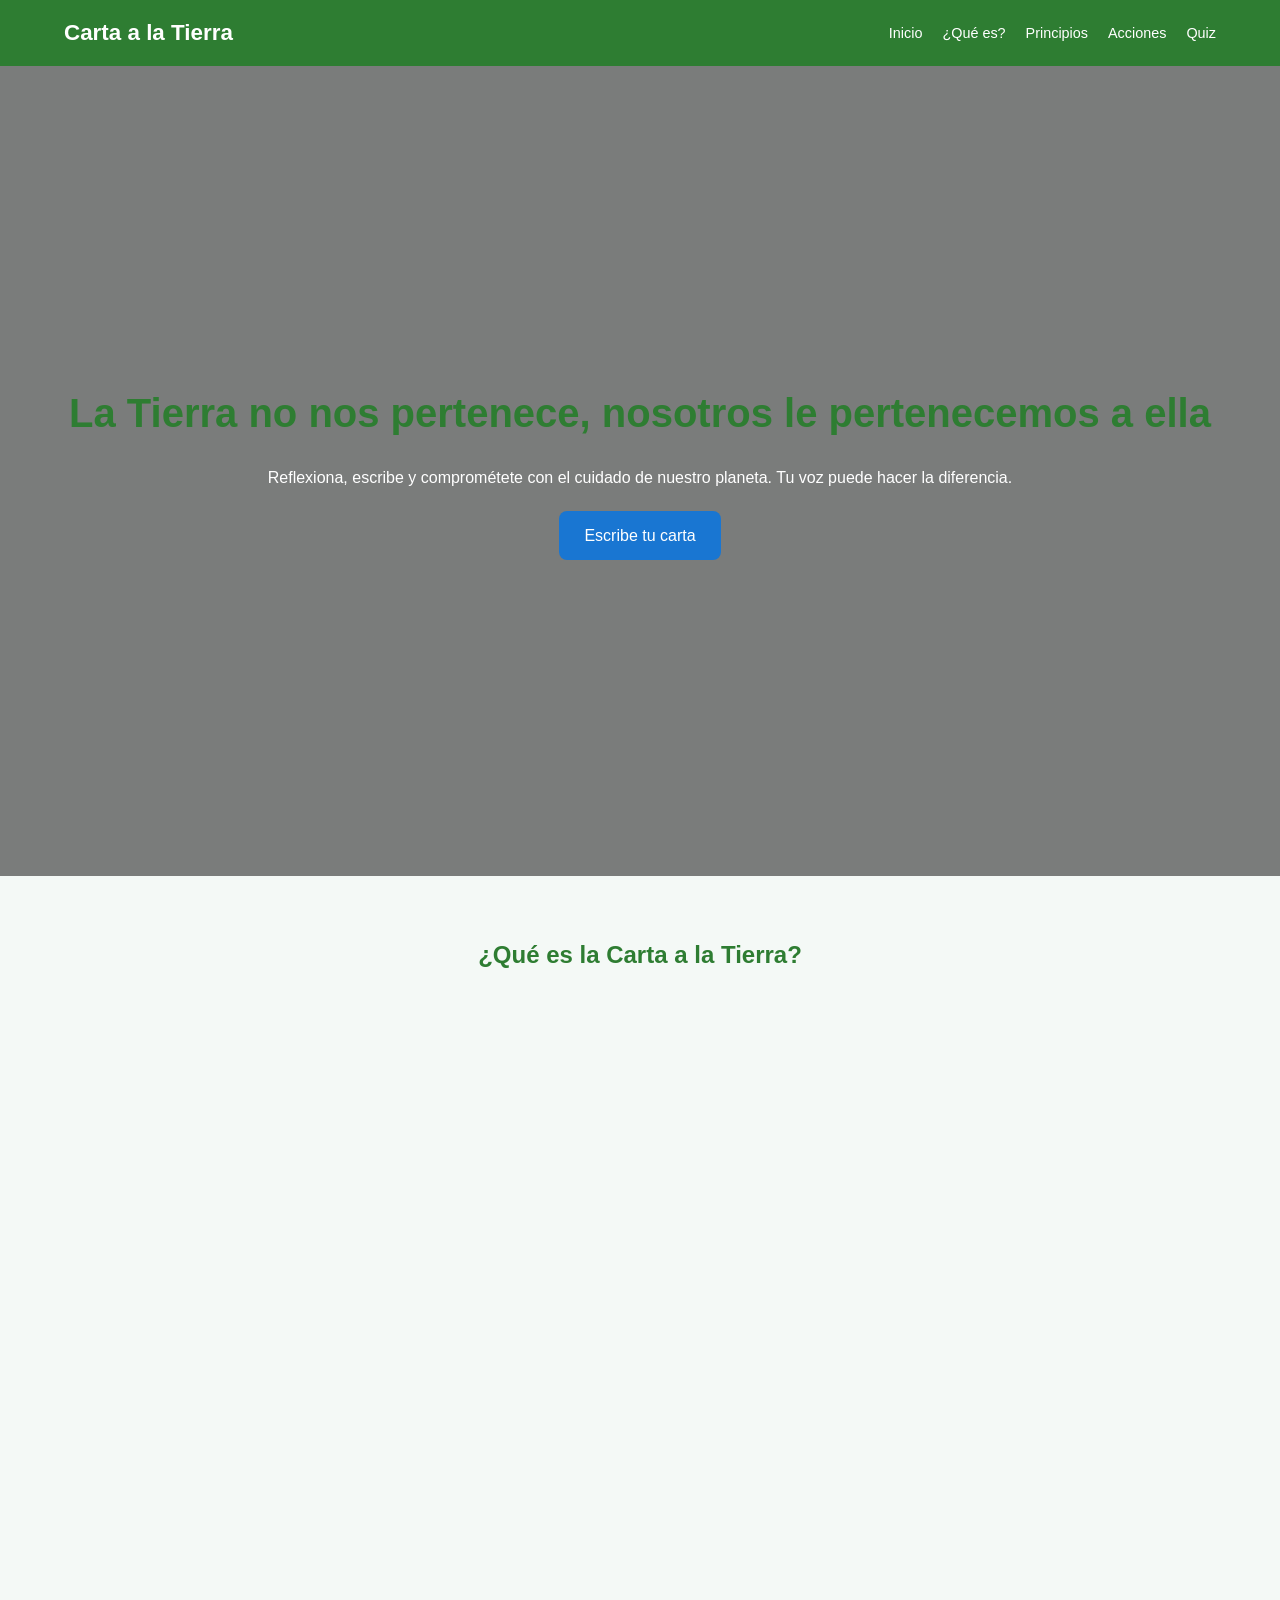
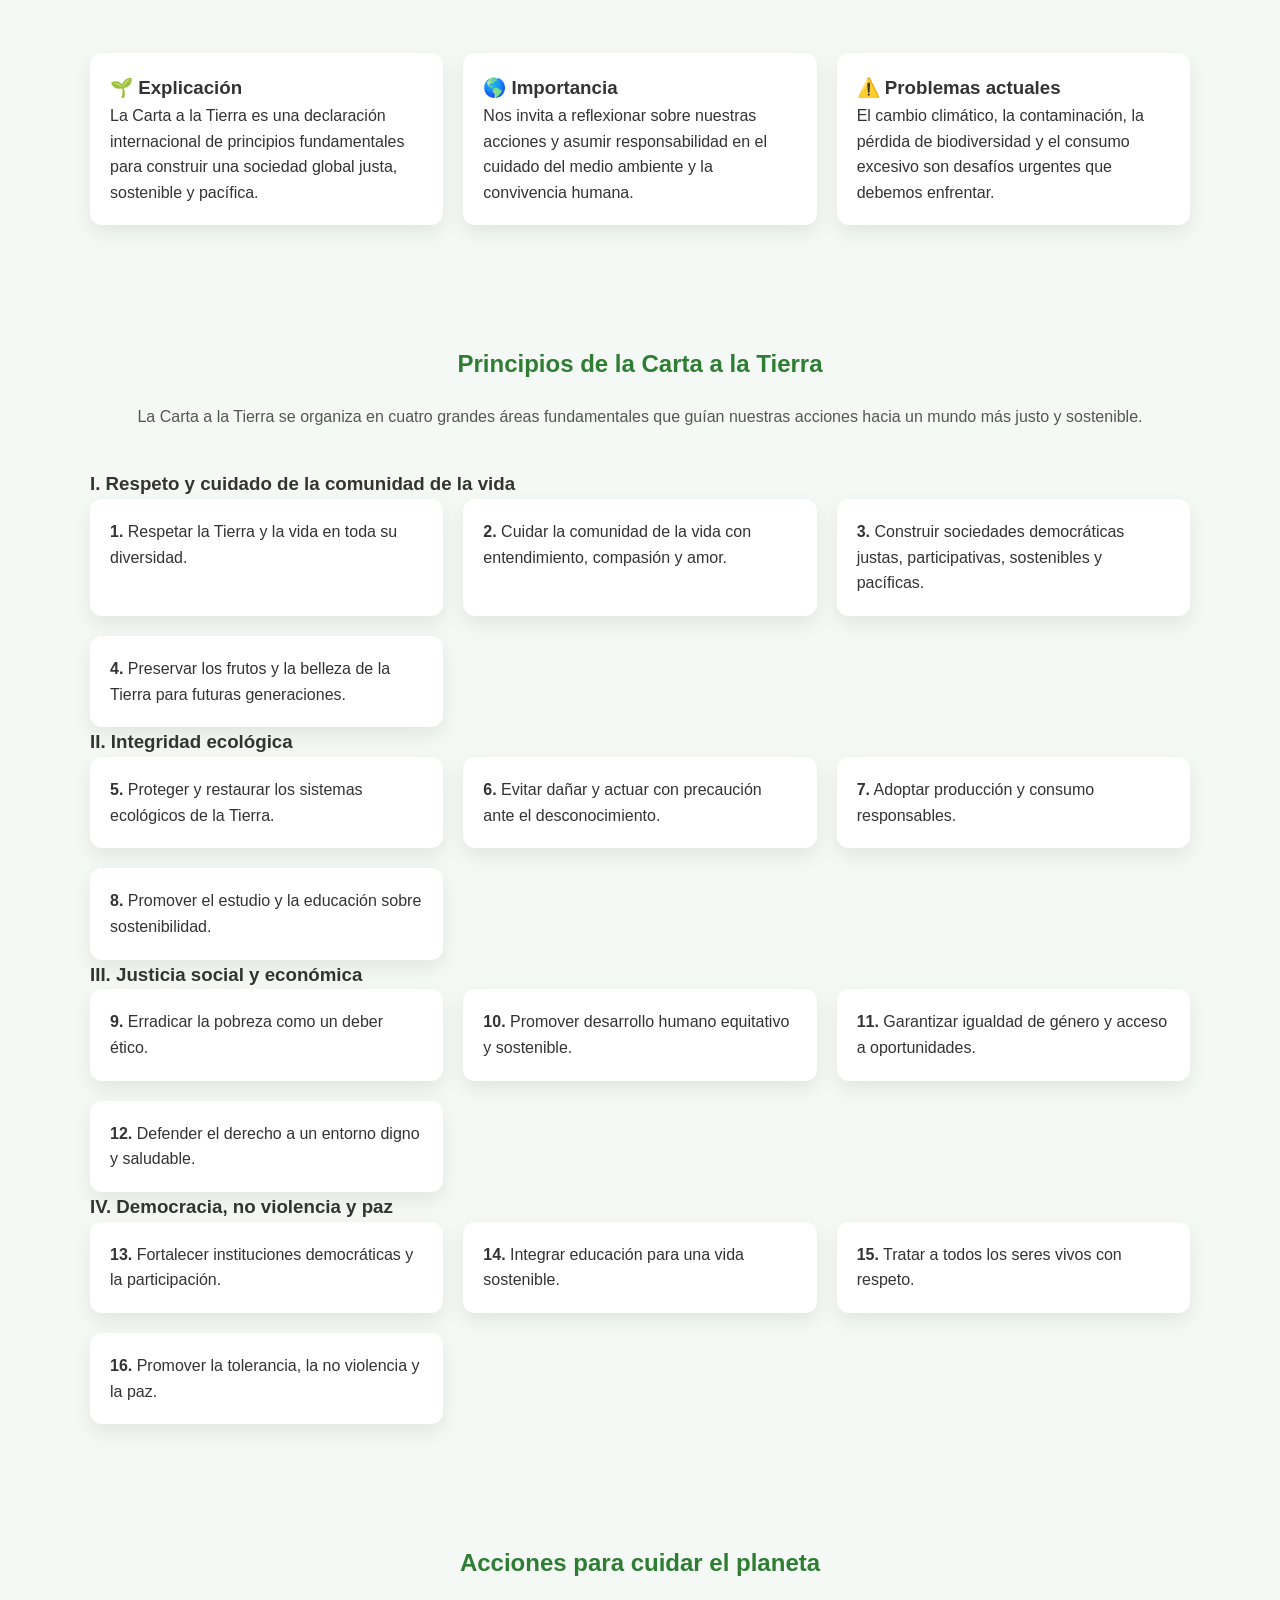
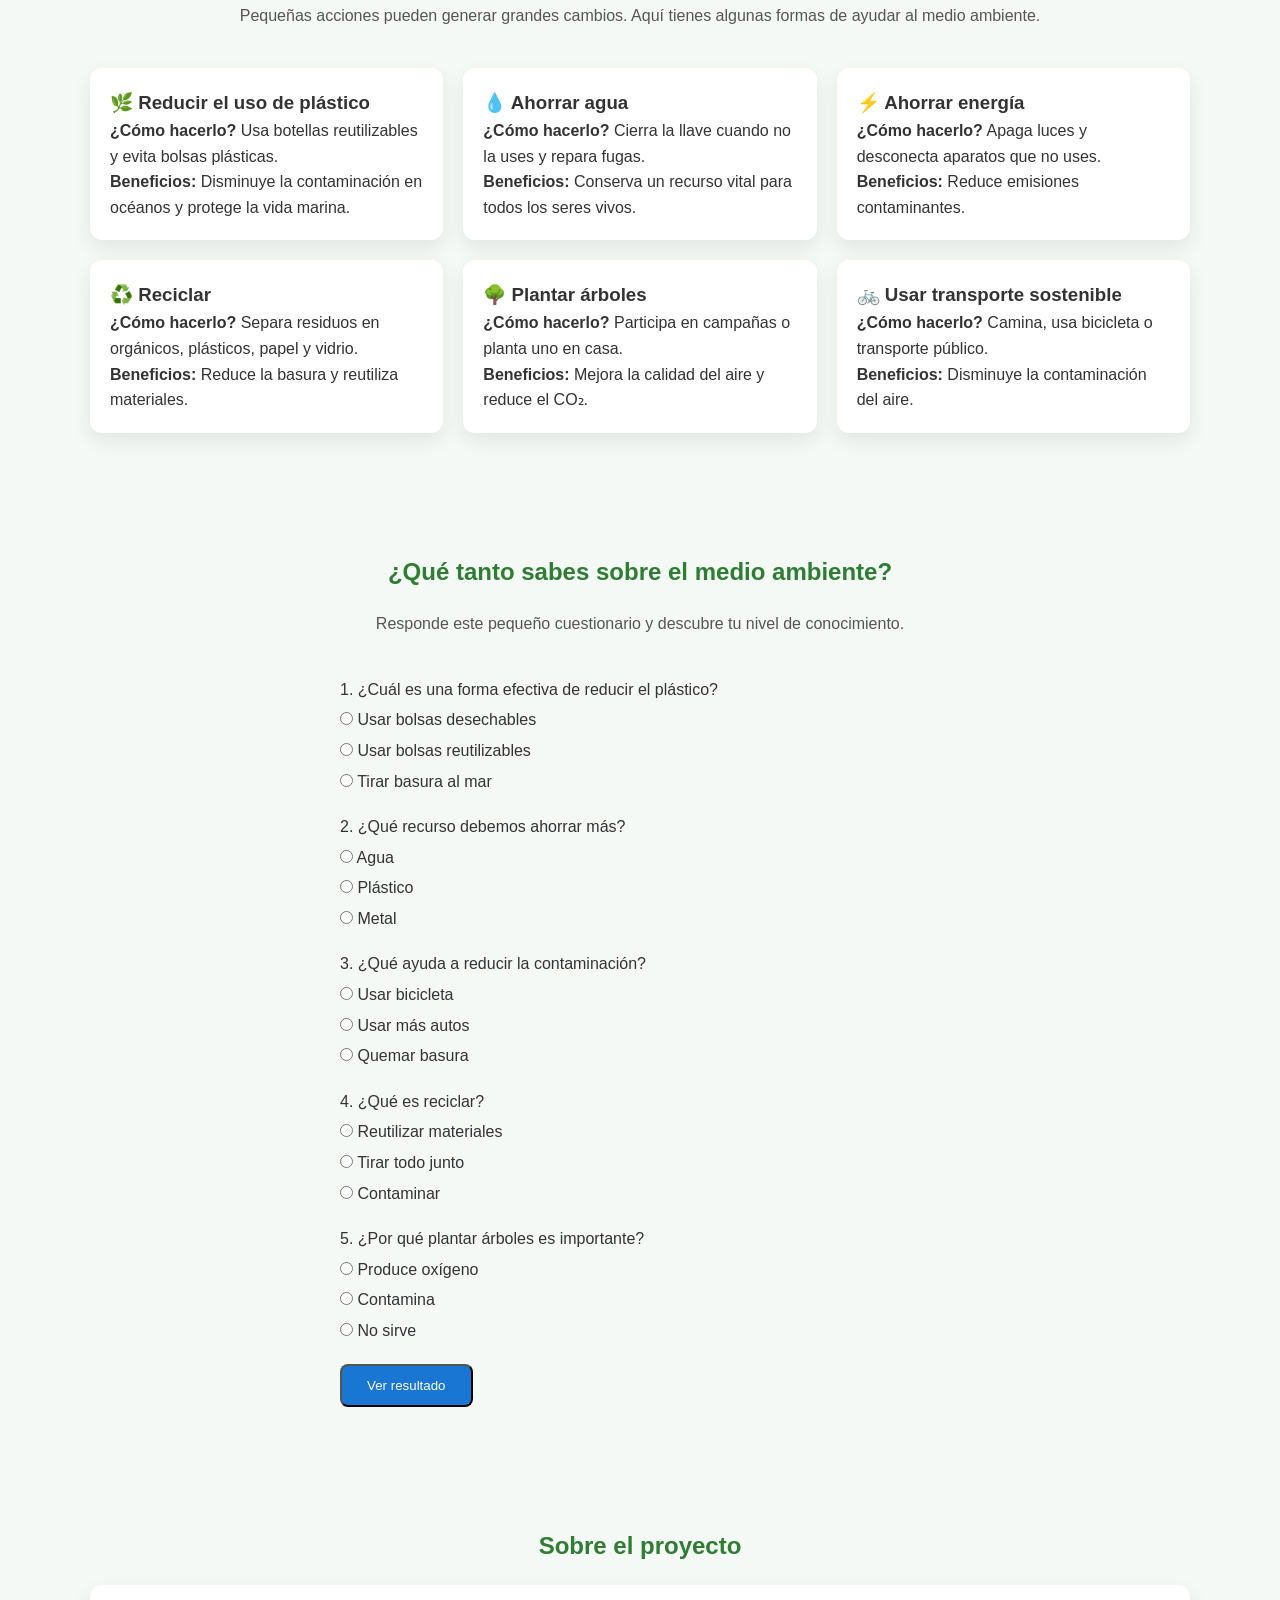
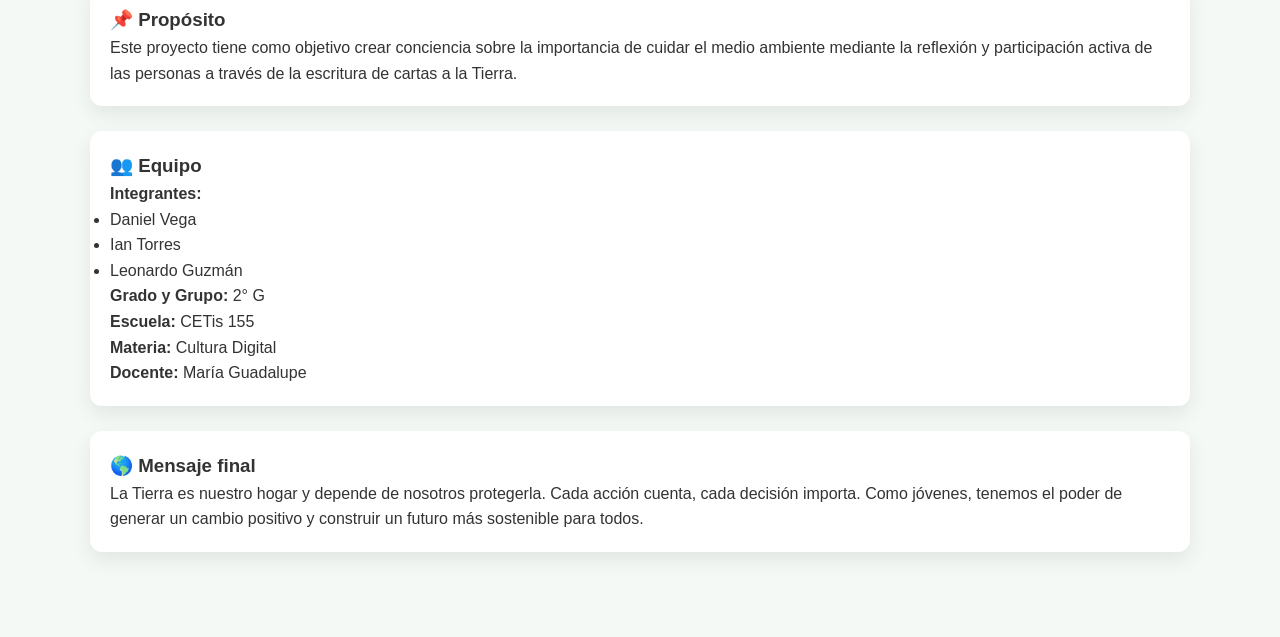
==== commit 64daf0ae: "Update index.html" ====
--- a/index.html
+++ b/index.html
@@ -261,22 +261,6 @@
 
         <form id="formQuiz" class="formulario">
 
-            <!-- DATOS DEL USUARIO -->
-            <div class="form-group">
-                <label for="nombreQuiz">Nombre</label>
-                <input type="text" id="nombreQuiz" placeholder="Ej. María" required>
-            </div>
-
-            <div class="form-group">
-                <label for="apellidoQuiz">Apellido</label>
-                <input type="text" id="apellidoQuiz" placeholder="Ej. López" required>
-            </div>
-
-            <div class="form-group">
-                <label for="correoQuiz">Correo</label>
-                <input type="email" id="correoQuiz" placeholder="ejemplo@gmail.com" required>
-            </div>
-
             <!-- PREGUNTA 1 -->
             <div class="pregunta">
                 <p>1. ¿Cuál es una forma efectiva de reducir el plástico?</p>
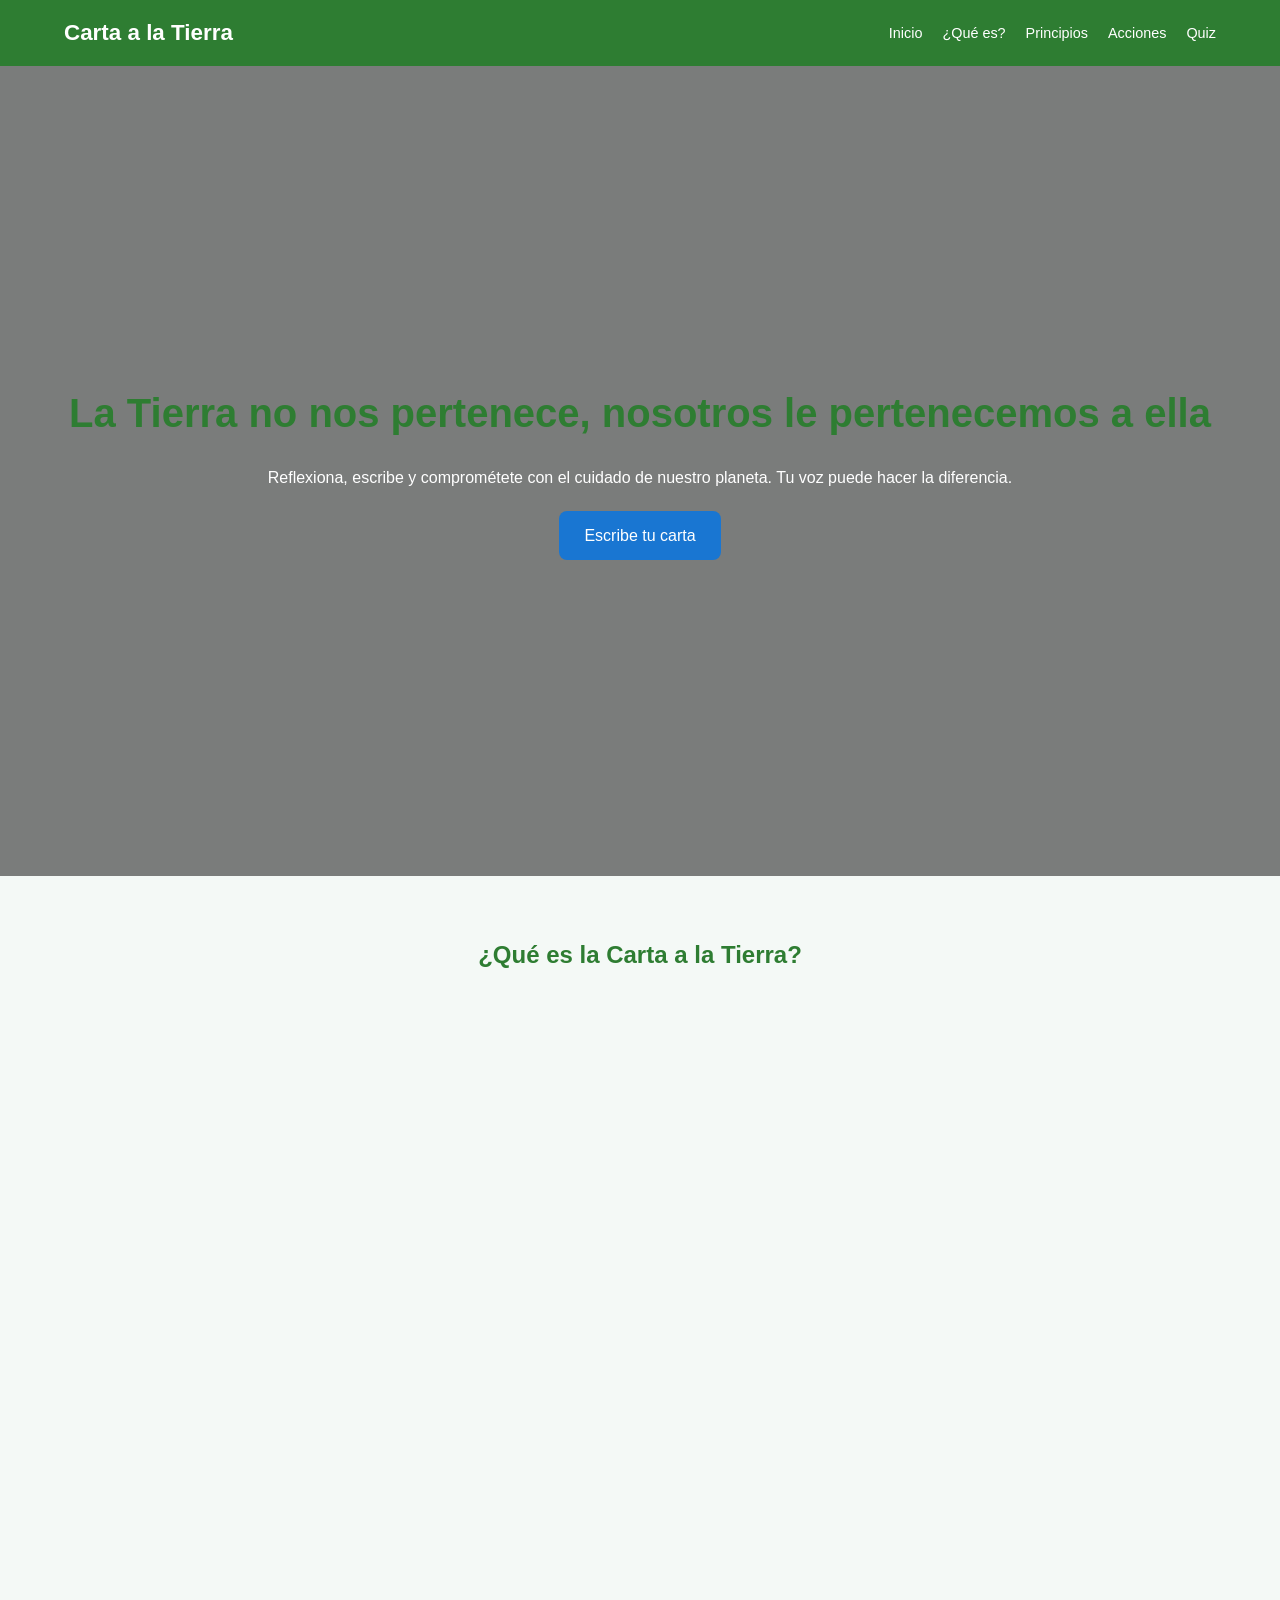
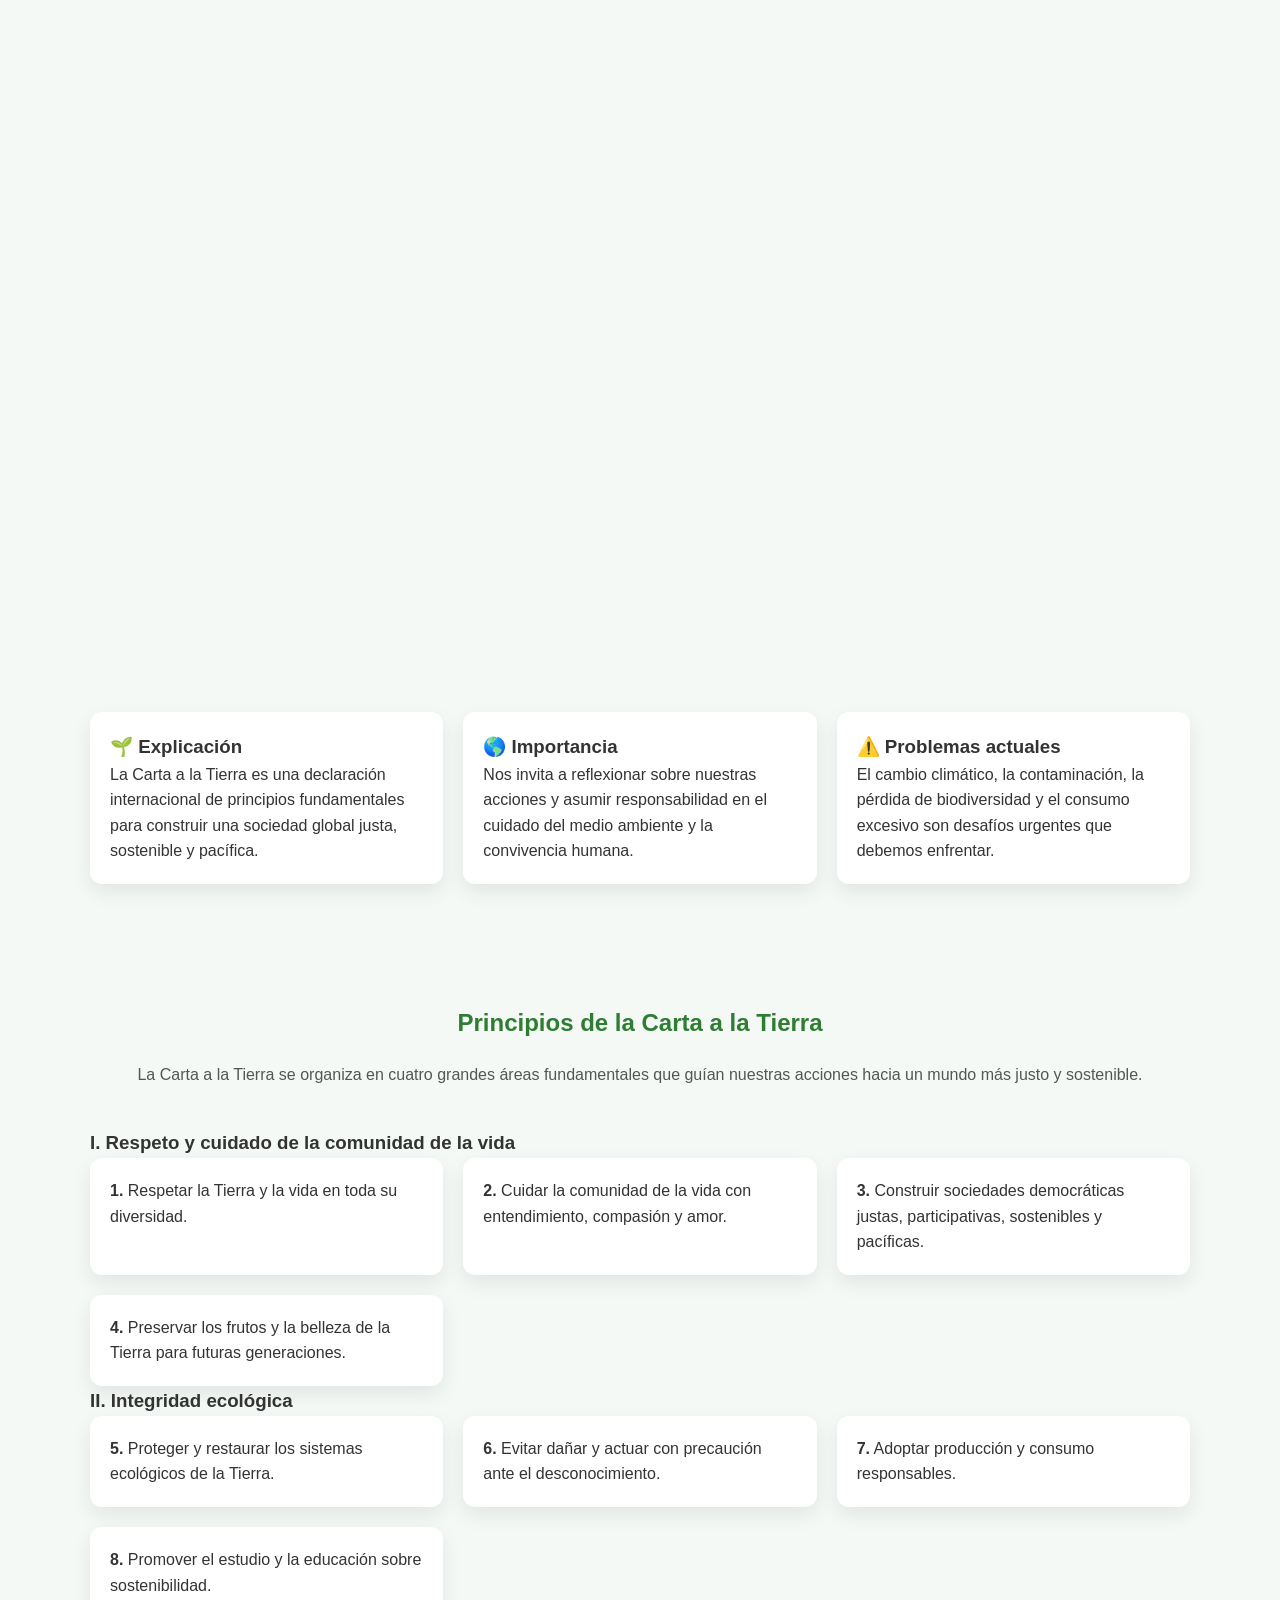
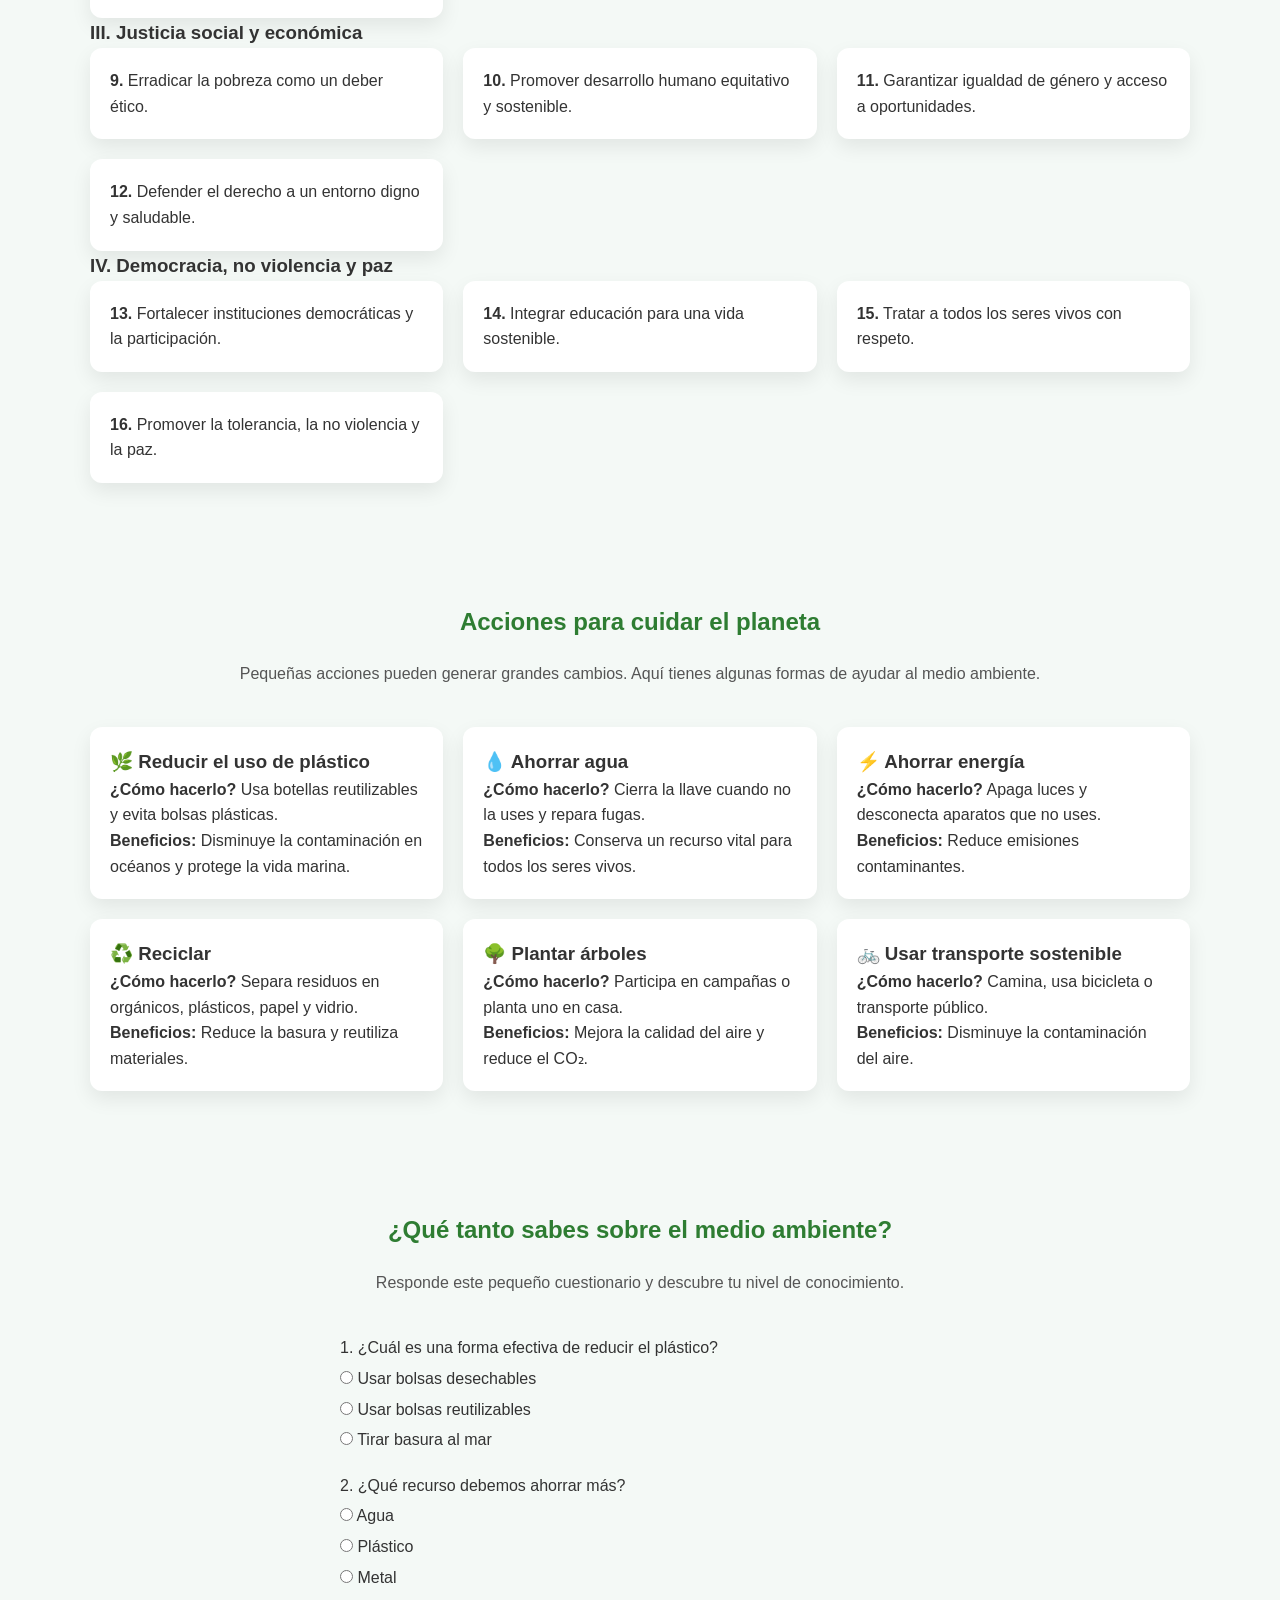
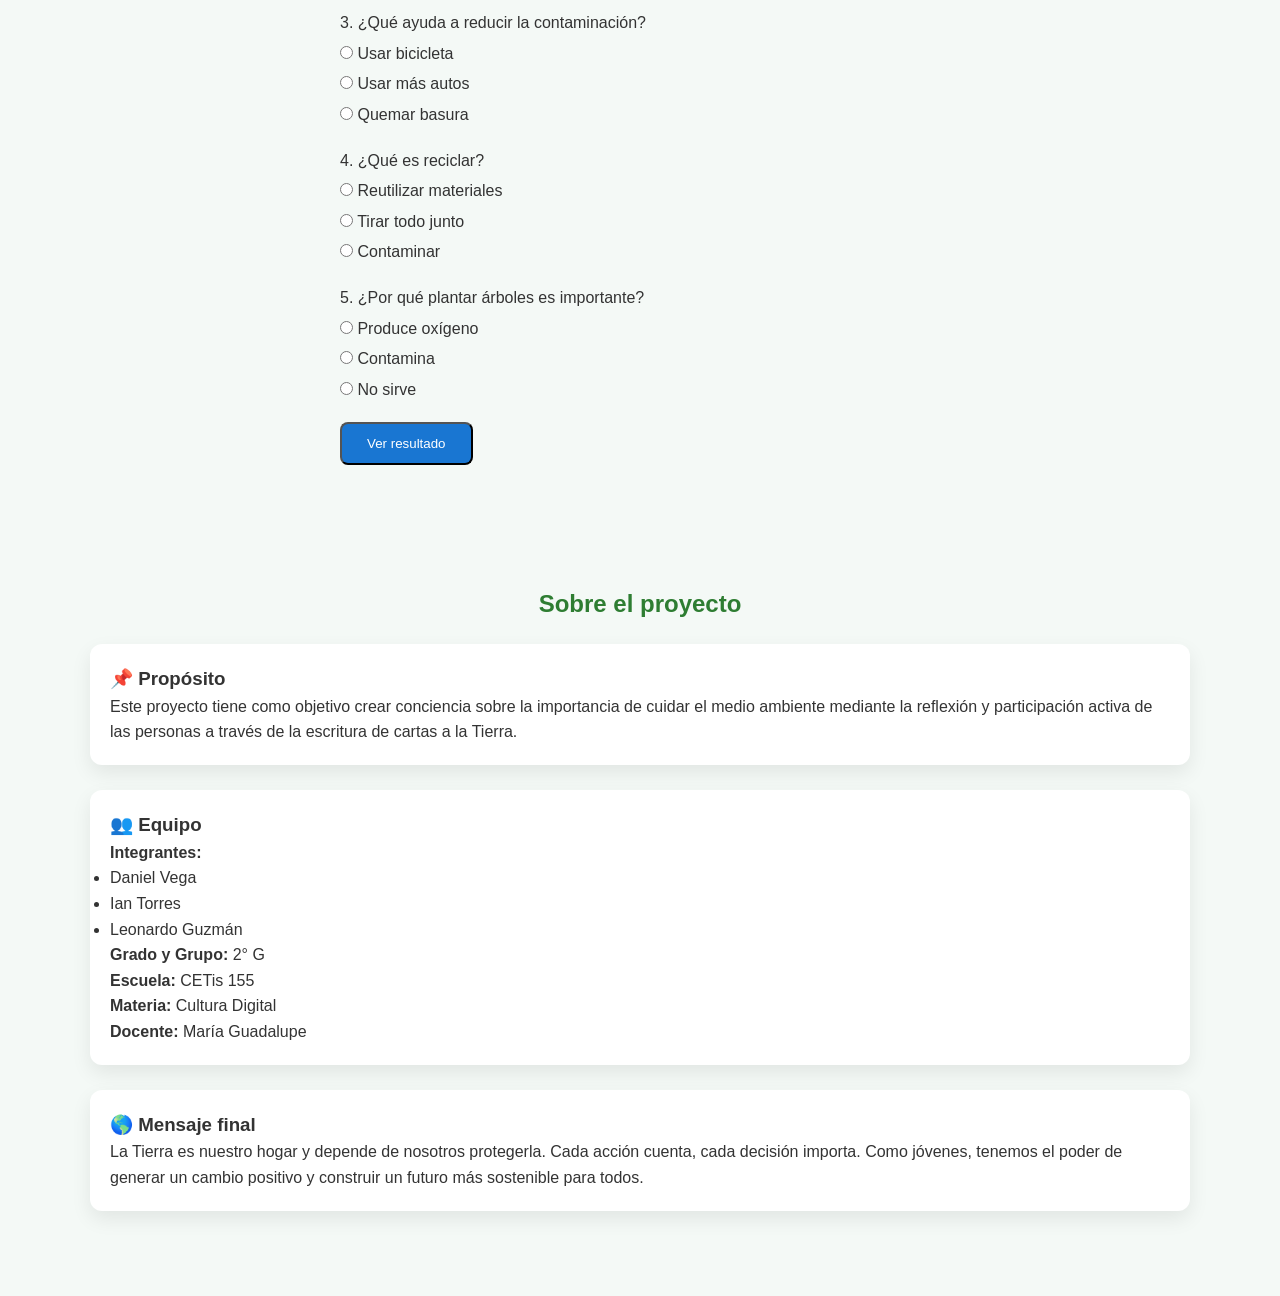
==== commit 8f4959e7: "Update index.html" ====
--- a/index.html
+++ b/index.html
@@ -34,6 +34,8 @@
         </div>
     </section>
 
+<!-- v8myvlgU9XM Video Barca -->
+    
 <!-- ¿QUÉ ES LA CARTA A LA TIERRA? -->
 <section id="que-es" class="que-es">
     
@@ -42,10 +44,21 @@
 
         <!-- VIDEO -->
         <div class="video-container">
-            <iframe 
-                src="https://www.youtube.com/embed/VIDEO_ID" 
-                title="Carta a la Tierra"
+            <iframe width="560" height="315" 
+                src="https://www.youtube.com/embed/eW6TTf6sg-Q" 
+                title="YouTube Video Carta A La Tierra" 
                 frameborder="0" 
+                allow="accelerometer; autoplay; clipboard-write; encrypted-media; gyroscope; picture-in-picture" 
+                allowfullscreen>
+            </iframe>
+        </div>
+
+        <div class="video-container">
+            <iframe width="560" height="315" 
+                src="https://www.youtube.com/embed/v8myvlgU9XM" 
+                title="YouTube Video Carta A La Tierra" 
+                frameborder="0" 
+                allow="accelerometer; autoplay; clipboard-write; encrypted-media; gyroscope; picture-in-picture" 
                 allowfullscreen>
             </iframe>
         </div>
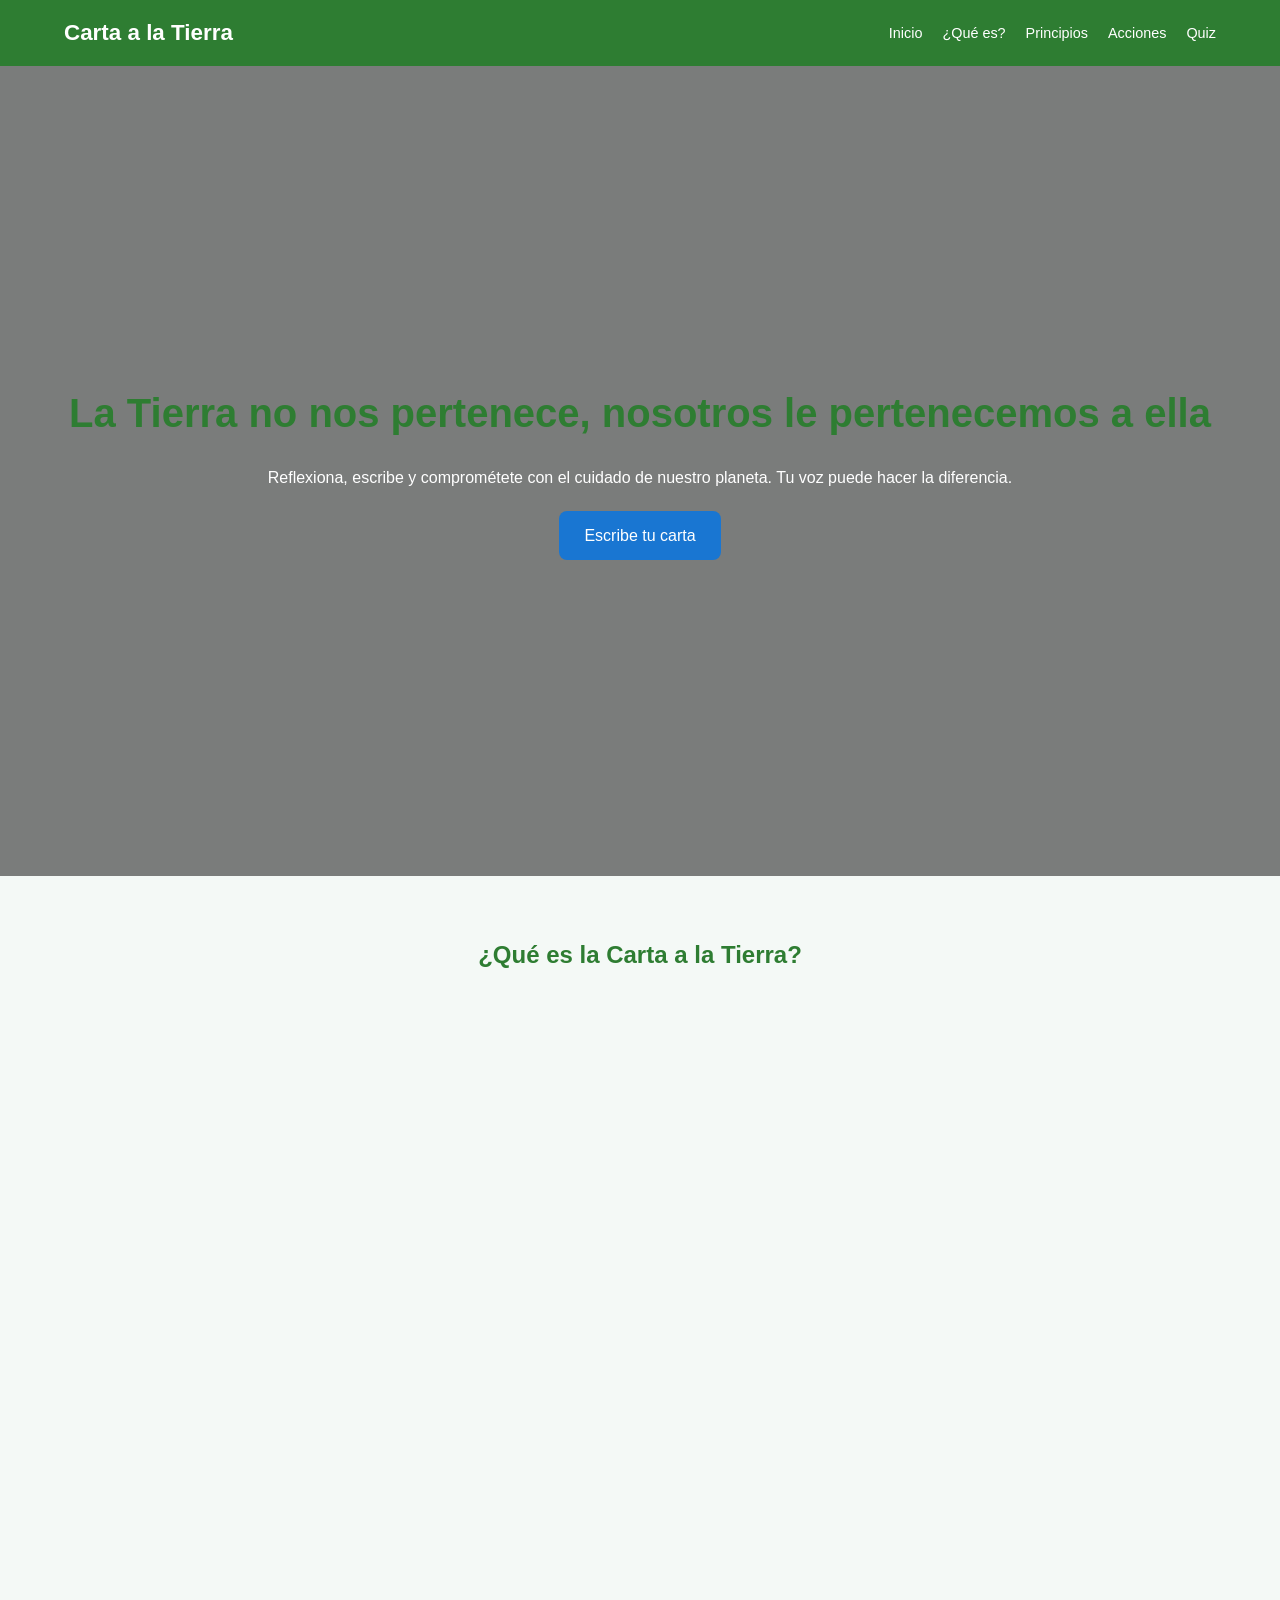
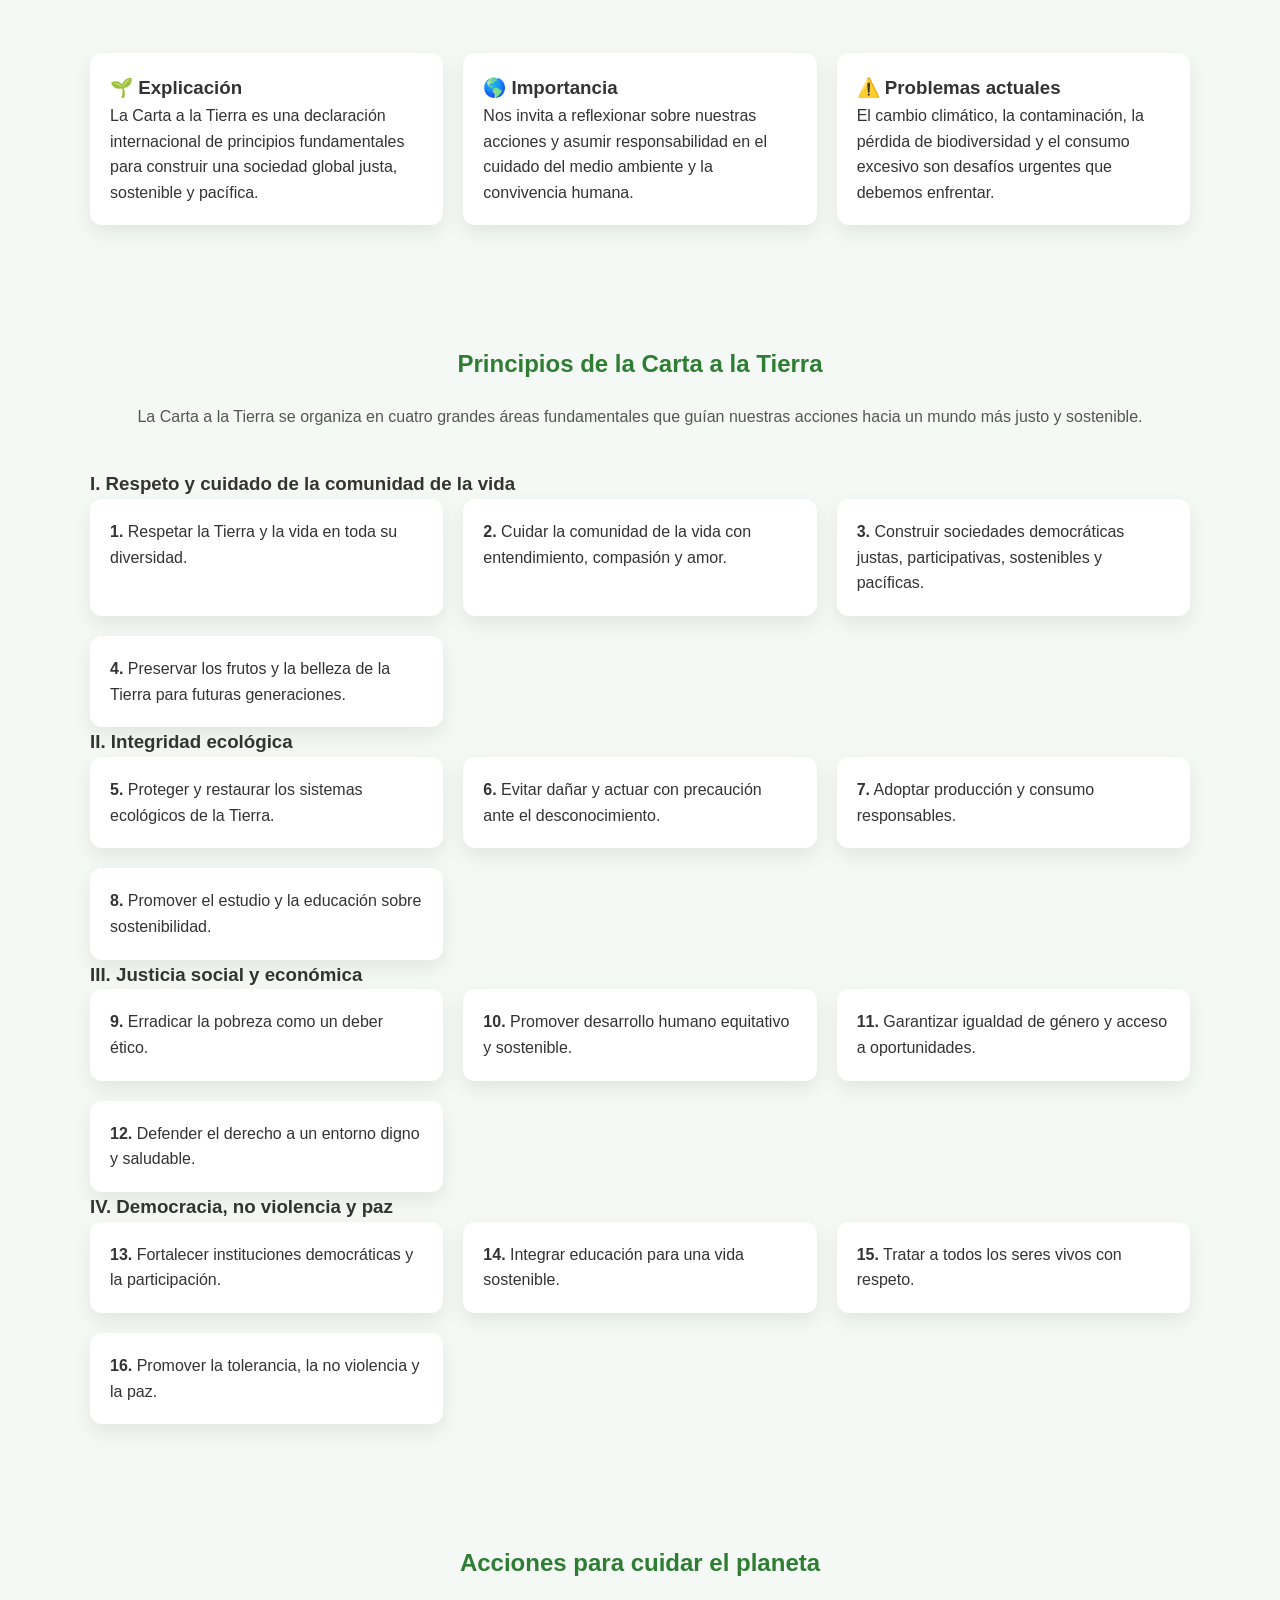
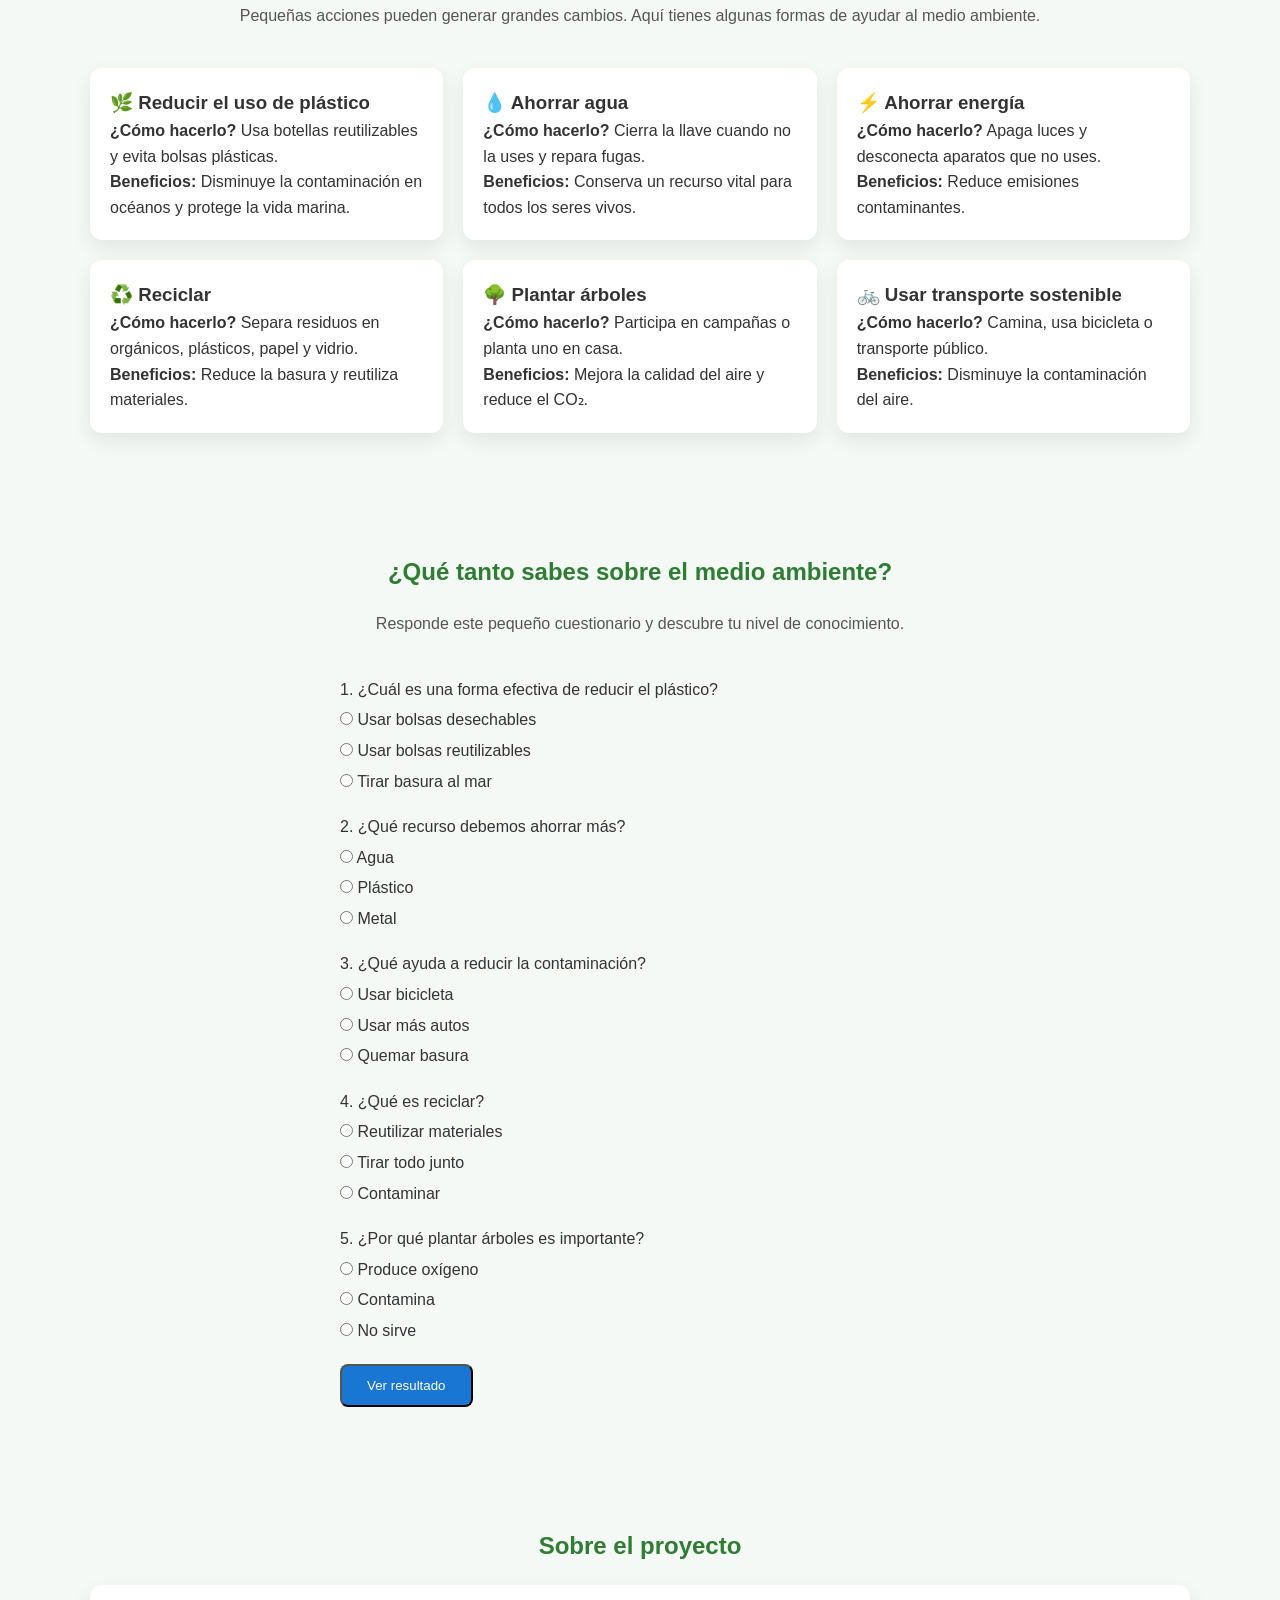
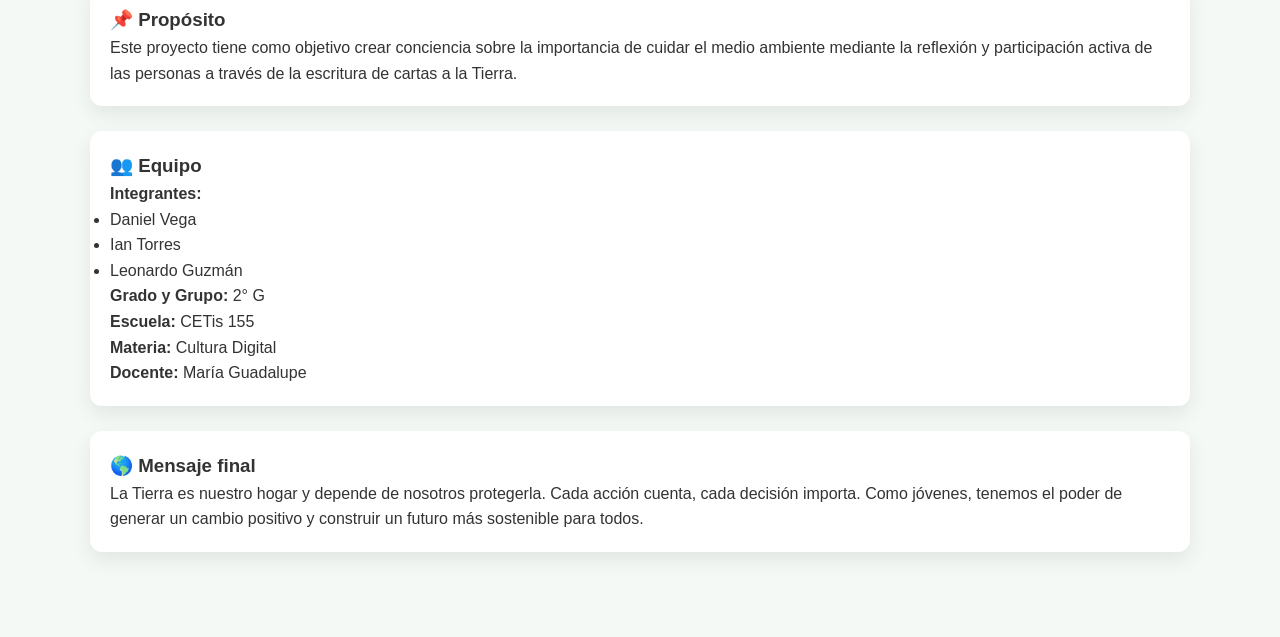
==== commit 2becbe90: "Update index.html" ====
--- a/index.html
+++ b/index.html
@@ -53,16 +53,6 @@
             </iframe>
         </div>
 
-        <div class="video-container">
-            <iframe width="560" height="315" 
-                src="https://www.youtube.com/embed/v8myvlgU9XM" 
-                title="YouTube Video Carta A La Tierra" 
-                frameborder="0" 
-                allow="accelerometer; autoplay; clipboard-write; encrypted-media; gyroscope; picture-in-picture" 
-                allowfullscreen>
-            </iframe>
-        </div>
-
         <!-- CONTENIDO -->
         <div class="info-grid">
 
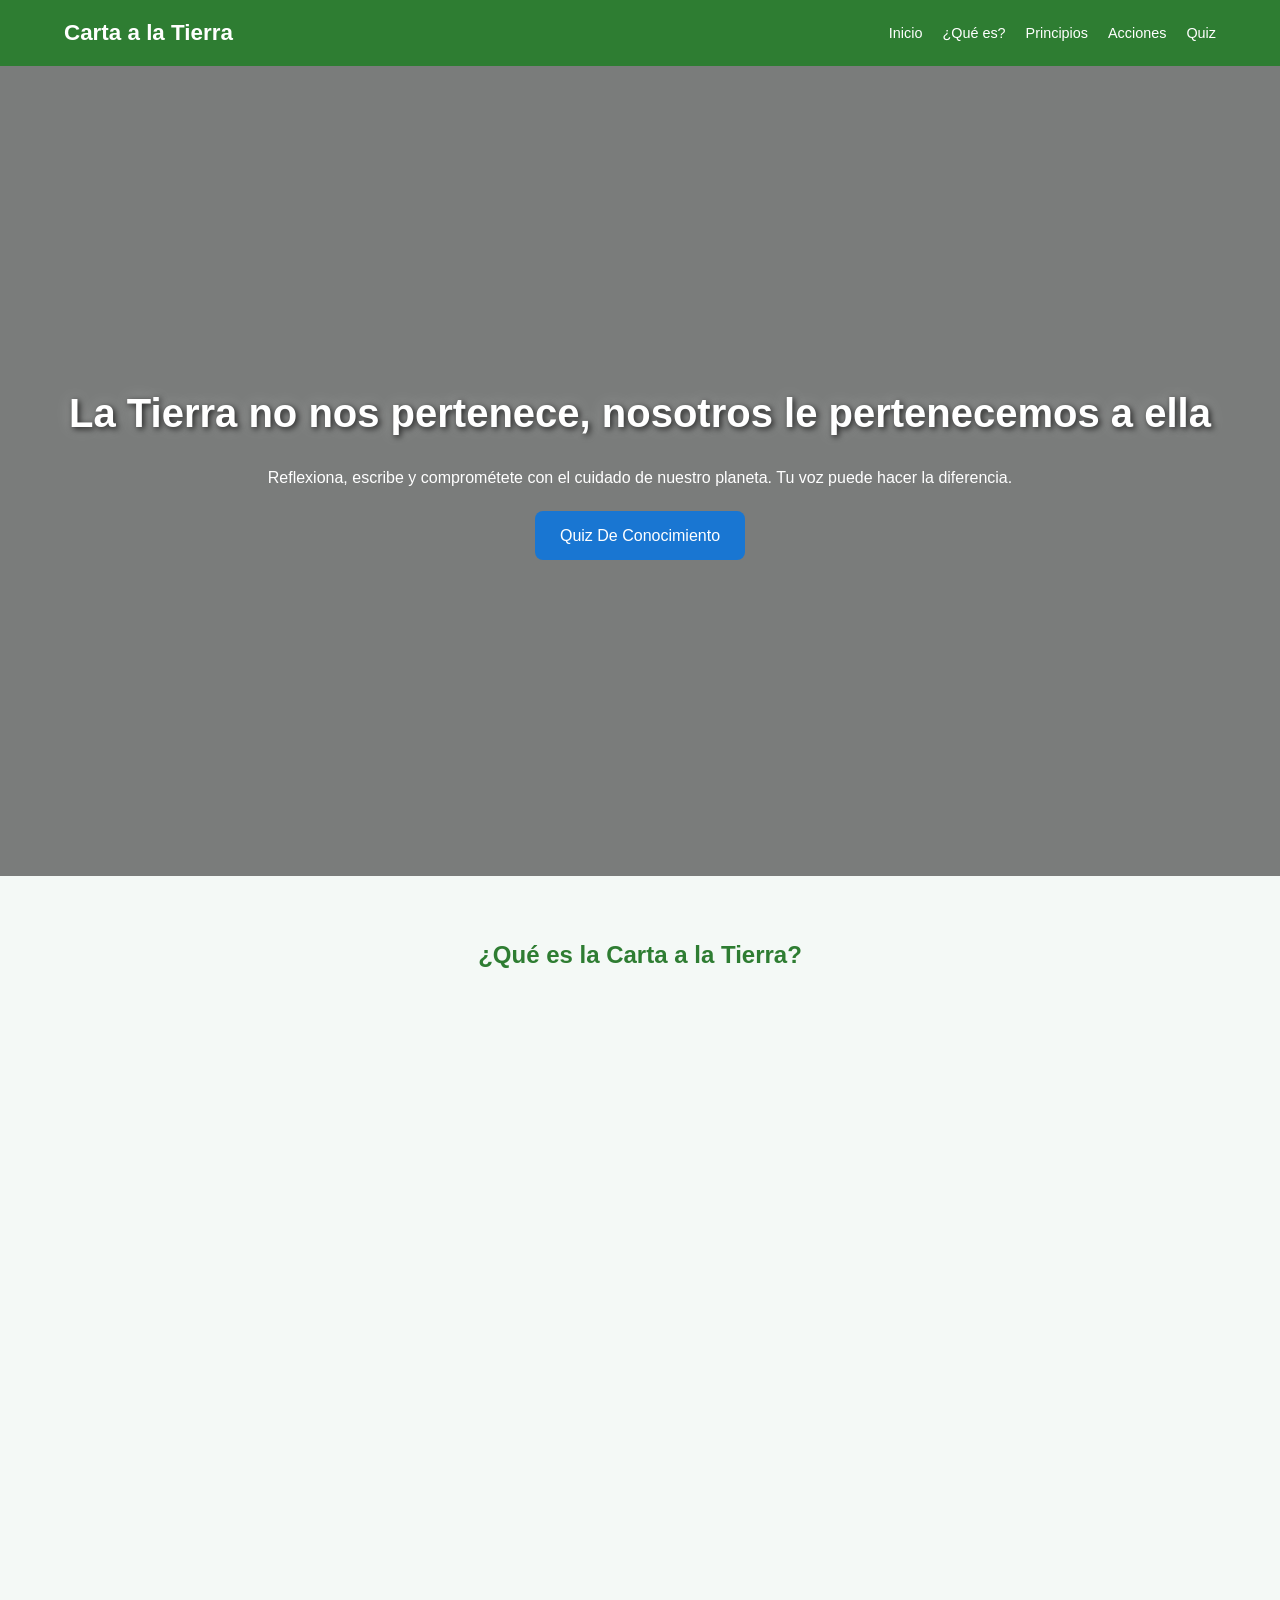
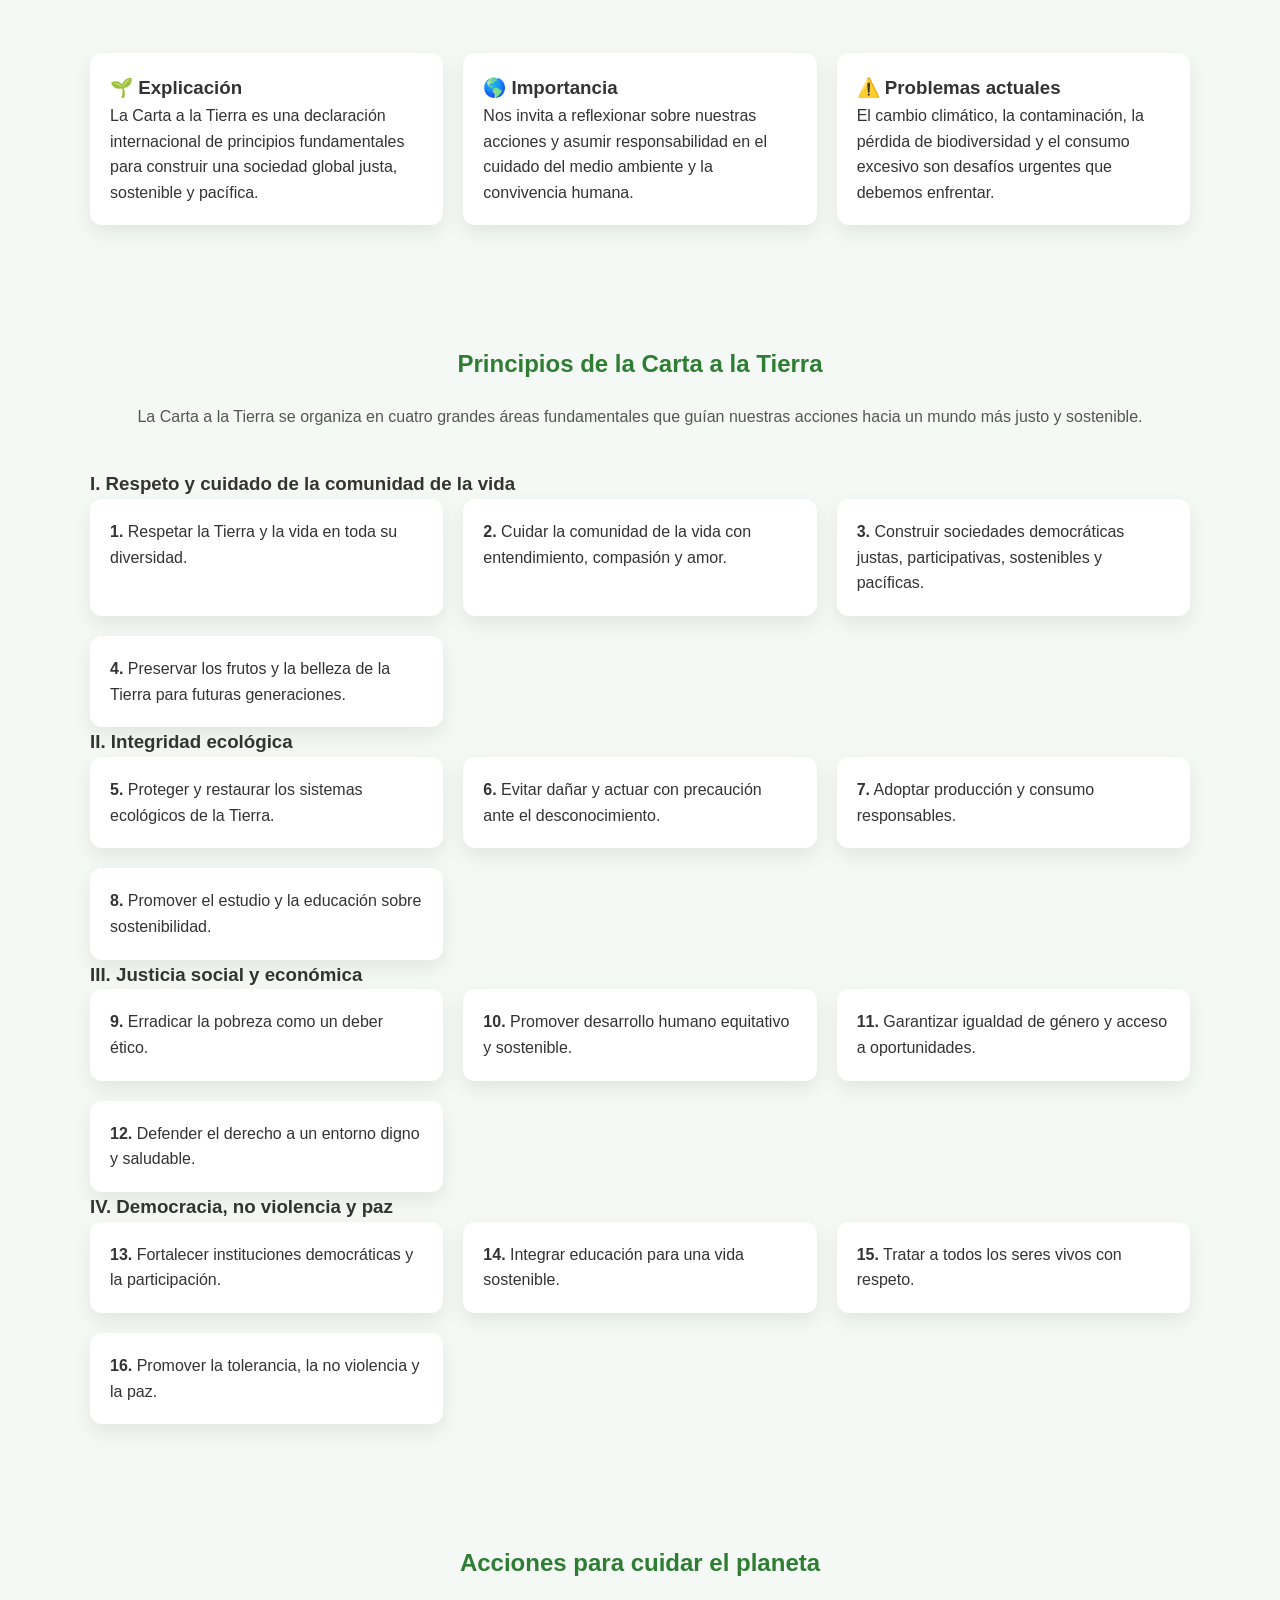
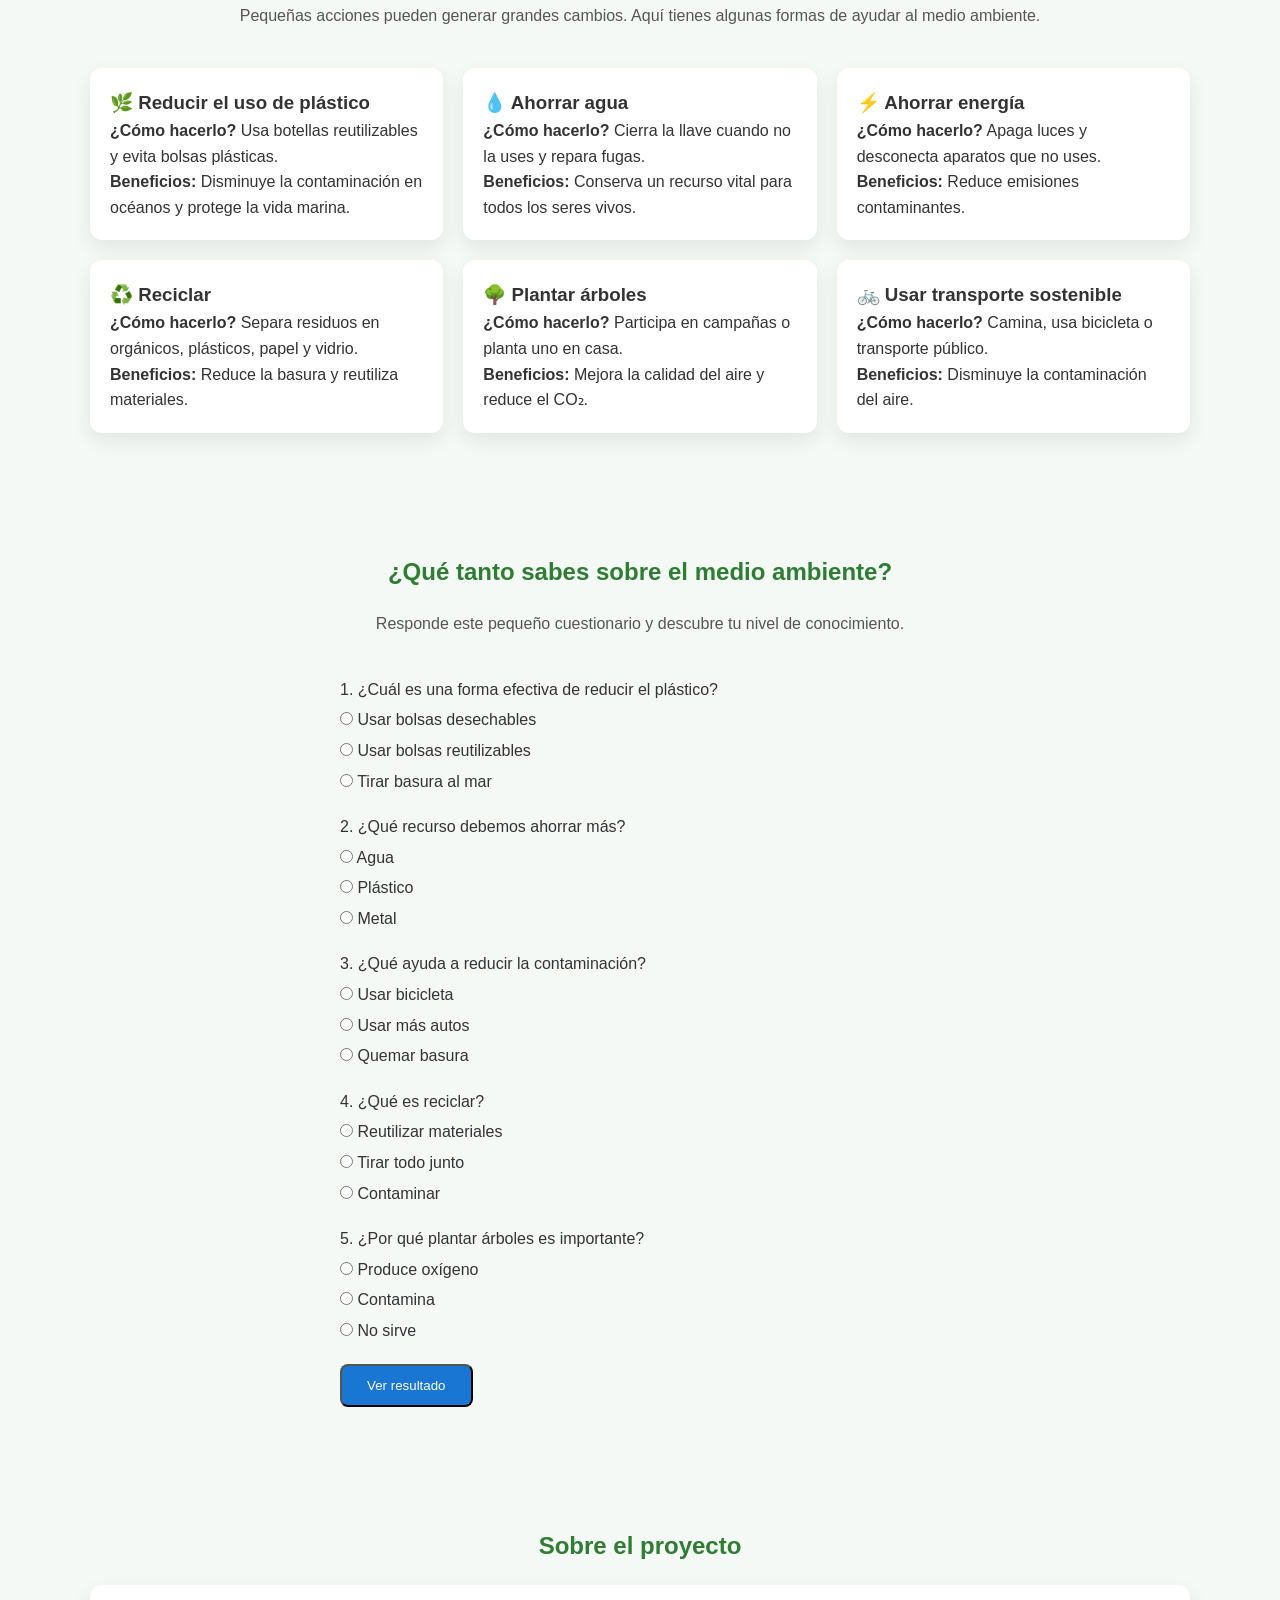
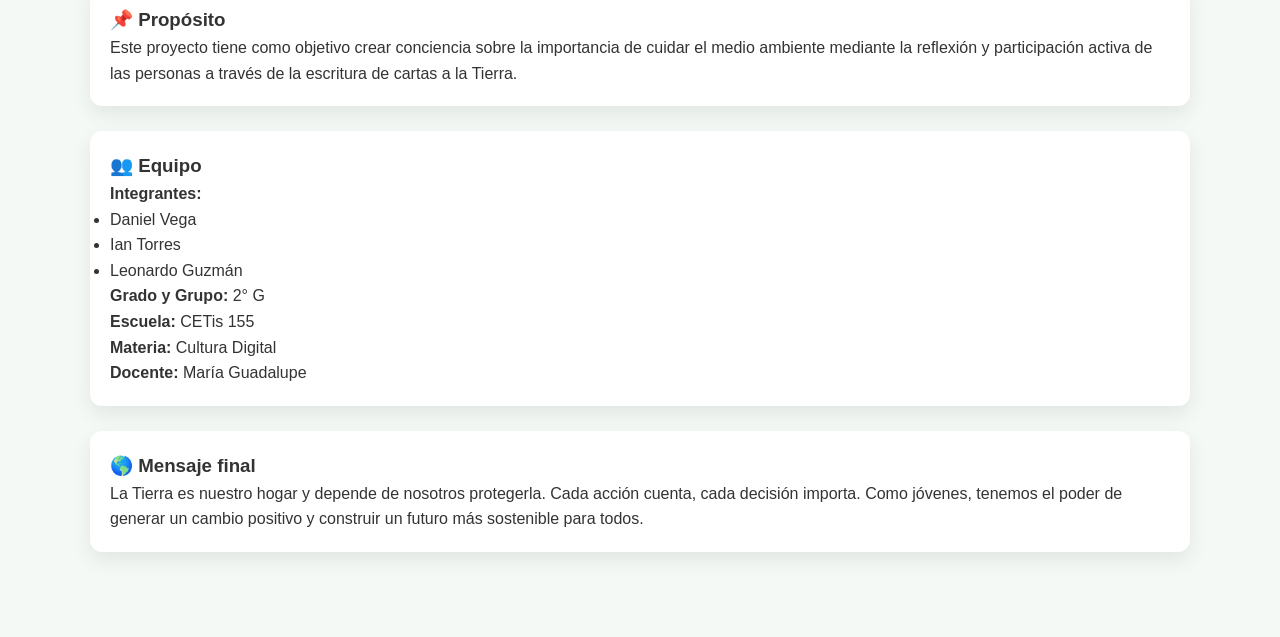
==== commit 90098d91: "Update index.html" ====
--- a/index.html
+++ b/index.html
@@ -30,7 +30,7 @@
                 Reflexiona, escribe y comprométete con el cuidado de nuestro planeta.
                 Tu voz puede hacer la diferencia.
             </p>
-            <a href="#carta" class="btn">Escribe tu carta</a>
+            <a href="#quiz" class="btn">Quiz De Conocimiento</a>
         </div>
     </section>
 
--- a/styles.css
+++ b/styles.css
@@ -37,6 +37,8 @@
     padding: 60px 0;
 }
 
+
+
 h2 {
     text-align: center;
     margin-bottom: 20px;
@@ -107,9 +109,18 @@
     color: white;
 }
 
+
 .titulo-home {
-    font-size: 2.5rem;
-    margin-bottom: 20px;
+  color: #ffffff;
+  font-size: 2.5rem;
+  font-weight: 800;
+  text-align: center;
+
+   margin-bottom:20px;
+   
+  text-shadow: 
+    2px 2px 6px rgba(0,0,0,0.8),
+    0px 0px 15px rgba(255,255,255,0.3);
 }
 
 .home p {
@@ -342,4 +353,4 @@
 .animado.visible {
     opacity: 1;
     transform: translateY(0);
-}+}
